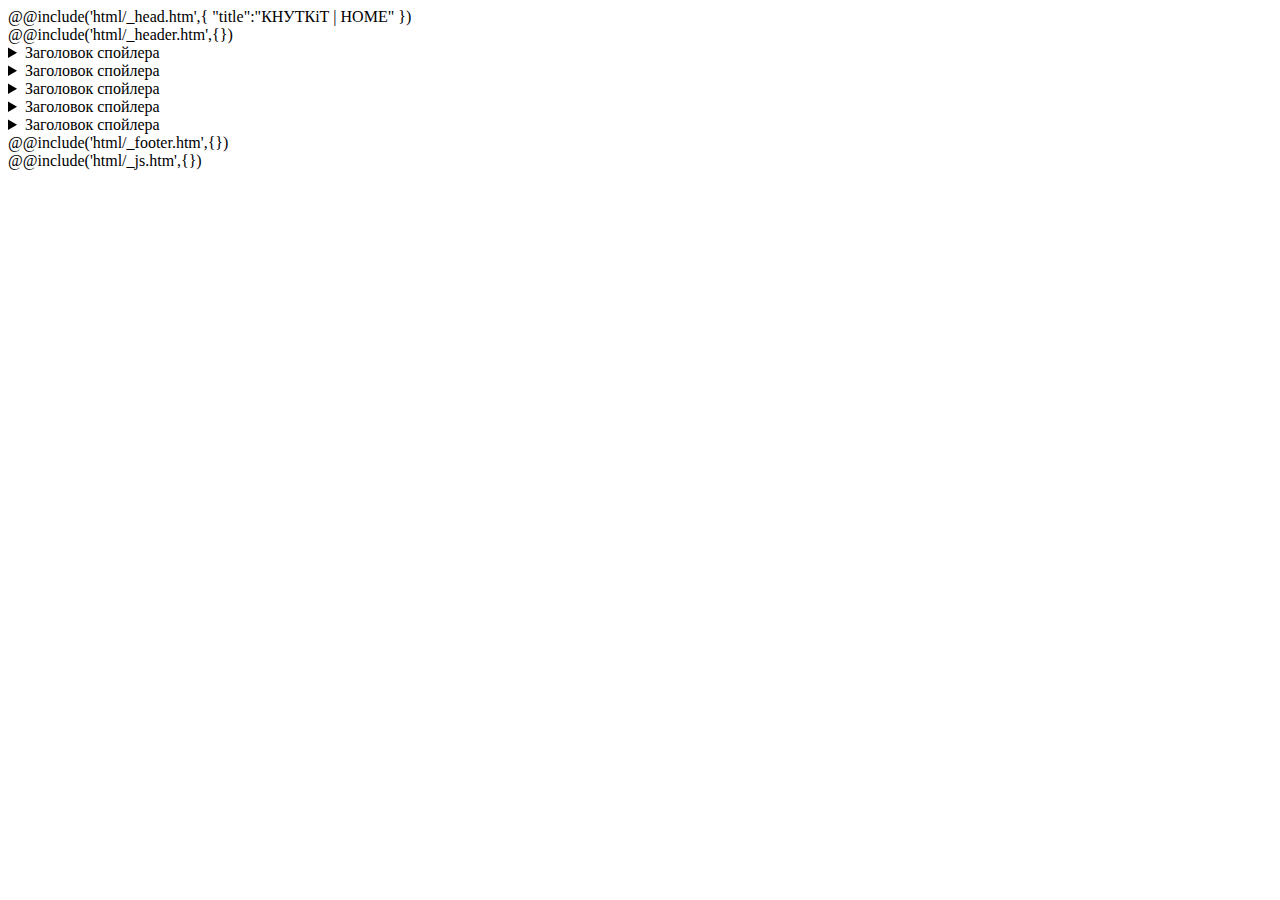
==== src/index.html @ 9668dd6a "up" ====
<!DOCTYPE html>
<html lang="en">
	@@include('html/_head.htm',{
	"title":"КНУТКіТ | HOME"
	})
	<body>
		<div class="wrapper pg-home">
			@@include('html/_header.htm',{})
			<main class="page">

				<div class="page__container">
					<div data-spollers class="spollers">
						<details class="spollers__item">
							<summary class="spollers__title">Заголовок спойлера</summary>
							<div class="spollers__body">Контент спойлера</div>
						</details>
						<details class="spollers__item">
							<summary class="spollers__title">Заголовок спойлера</summary>
							<div class="spollers__body">Контент спойлера</div>
						</details>
						<details class="spollers__item">
							<summary class="spollers__title">Заголовок спойлера</summary>
							<div class="spollers__body">Контент спойлера</div>
						</details>
						<details class="spollers__item">
							<summary class="spollers__title">Заголовок спойлера</summary>
							<div class="spollers__body">Контент спойлера</div>
						</details>
						<details class="spollers__item">
							<summary class="spollers__title">Заголовок спойлера</summary>
							<div class="spollers__body">Контент спойлера</div>
						</details>
					</div>
				</div>
			</main>
			@@include('html/_footer.htm',{})
		</div>
		@@include('html/_js.htm',{})
	</body>
</html>
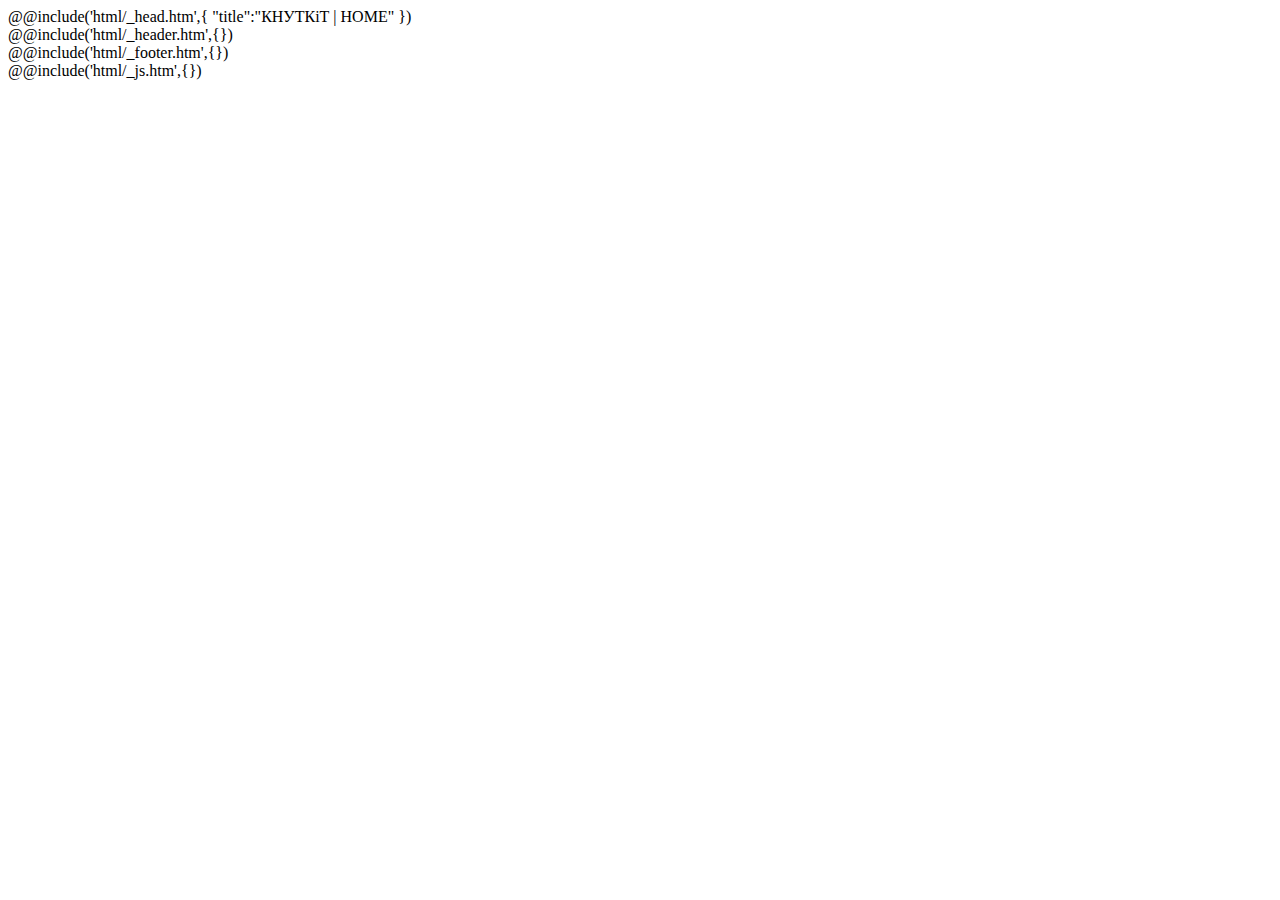
==== commit cdd38759: "up" ====
--- a/src/index.html
+++ b/src/index.html
@@ -9,28 +9,7 @@
 			<main class="page">
 
 				<div class="page__container">
-					<div data-spollers class="spollers">
-						<details class="spollers__item">
-							<summary class="spollers__title">Заголовок спойлера</summary>
-							<div class="spollers__body">Контент спойлера</div>
-						</details>
-						<details class="spollers__item">
-							<summary class="spollers__title">Заголовок спойлера</summary>
-							<div class="spollers__body">Контент спойлера</div>
-						</details>
-						<details class="spollers__item">
-							<summary class="spollers__title">Заголовок спойлера</summary>
-							<div class="spollers__body">Контент спойлера</div>
-						</details>
-						<details class="spollers__item">
-							<summary class="spollers__title">Заголовок спойлера</summary>
-							<div class="spollers__body">Контент спойлера</div>
-						</details>
-						<details class="spollers__item">
-							<summary class="spollers__title">Заголовок спойлера</summary>
-							<div class="spollers__body">Контент спойлера</div>
-						</details>
-					</div>
+					
 				</div>
 			</main>
 			@@include('html/_footer.htm',{})
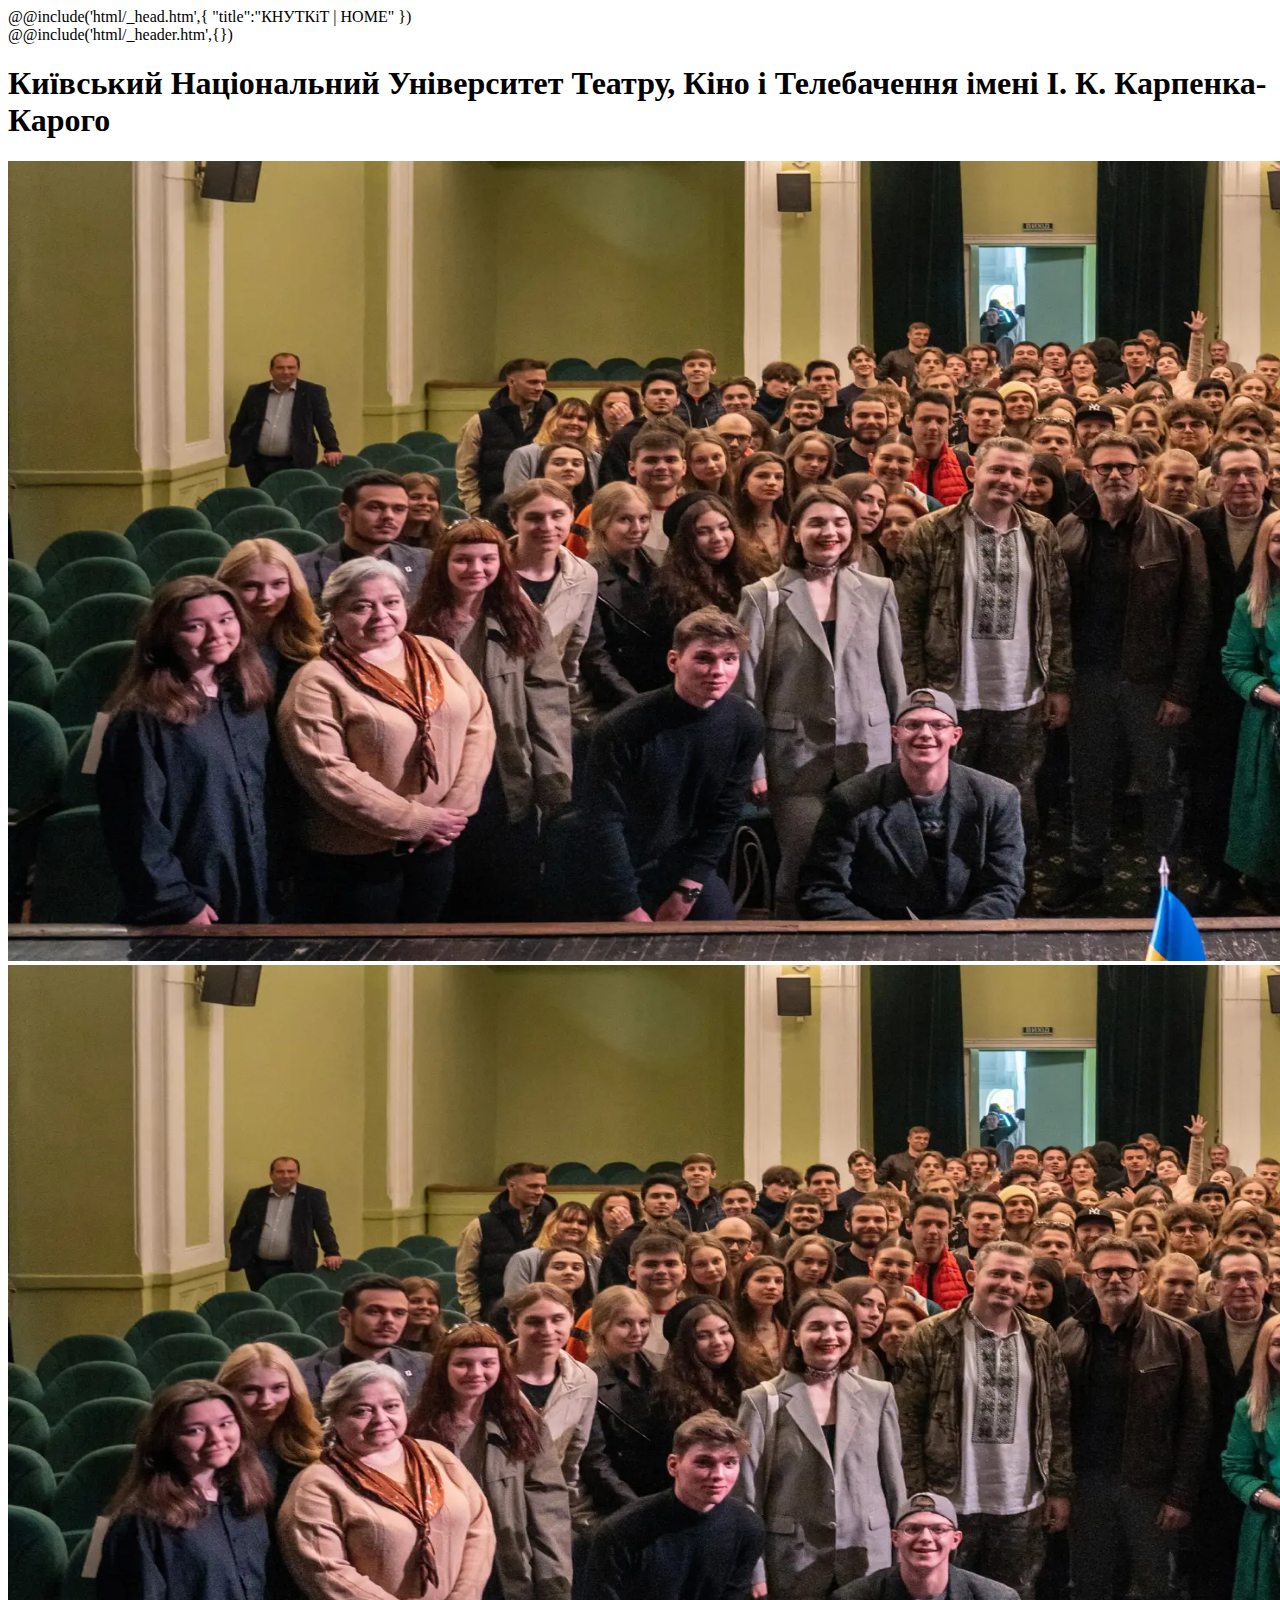
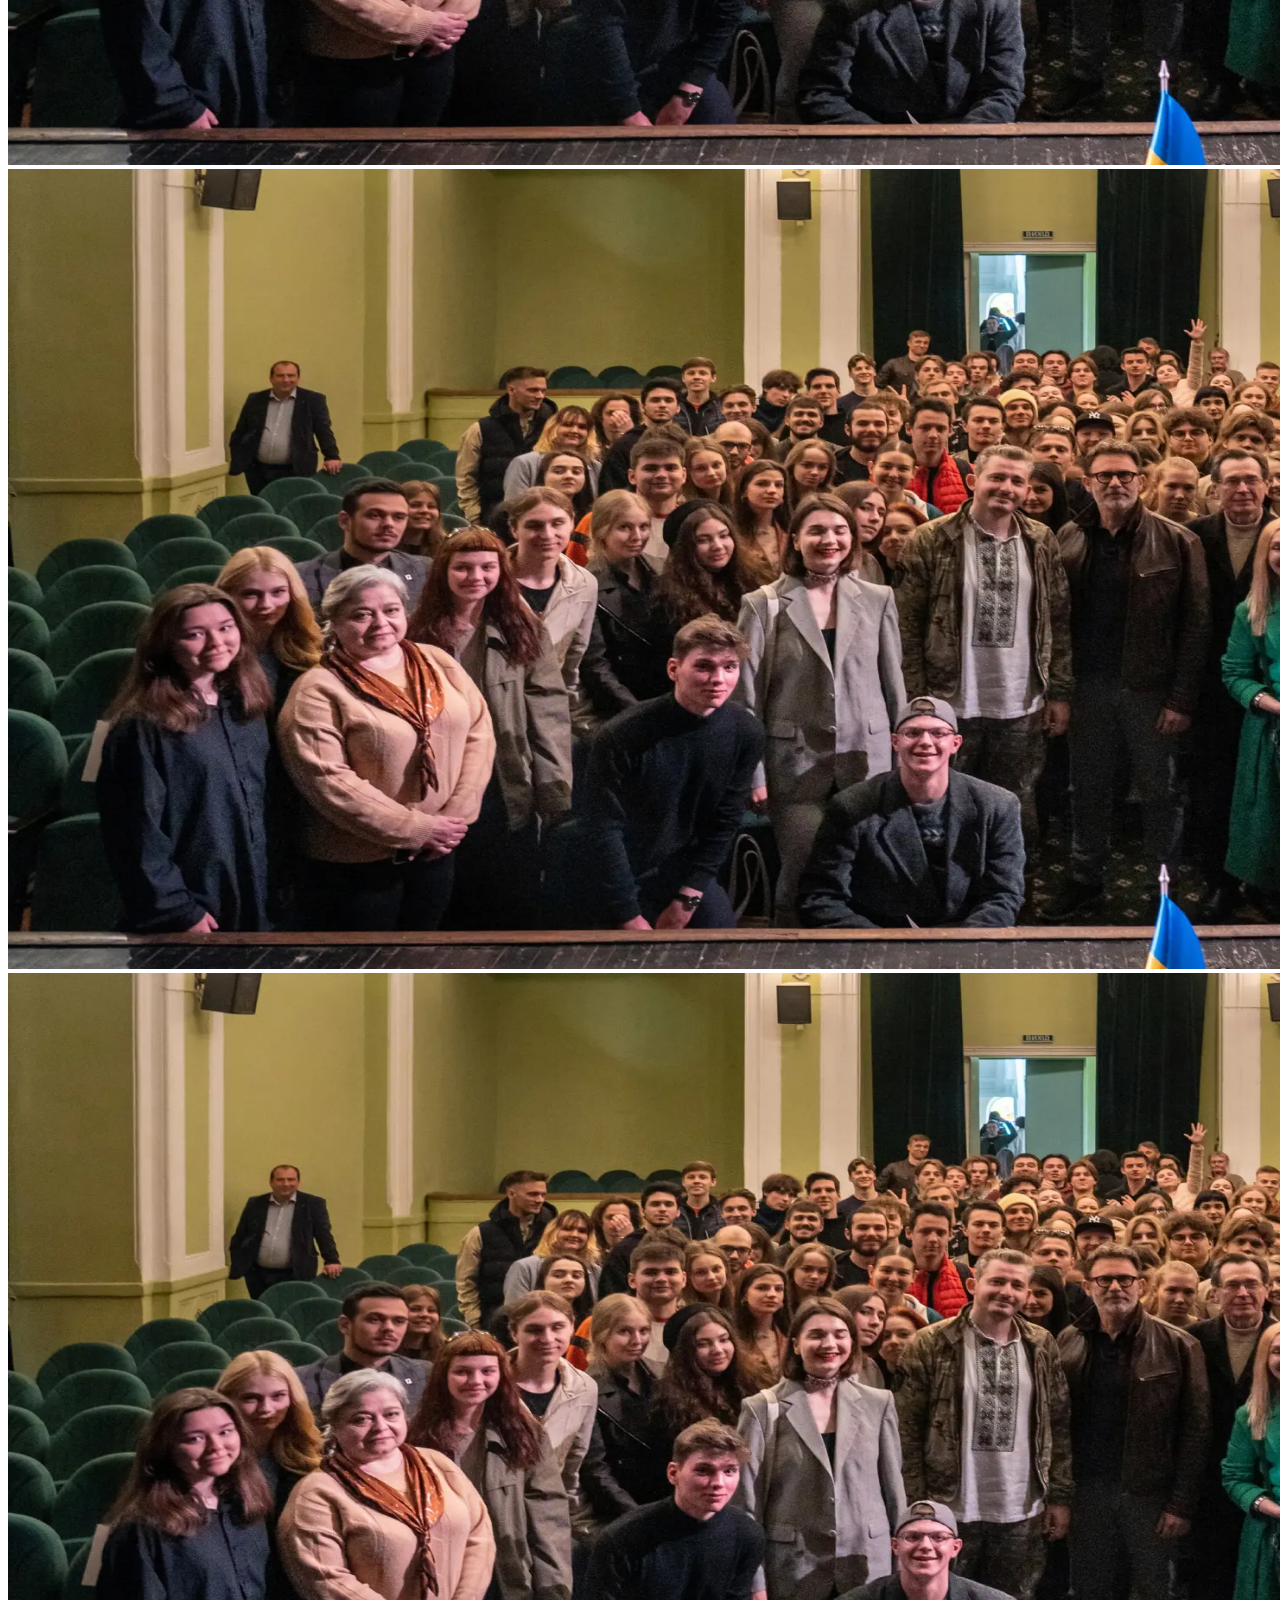
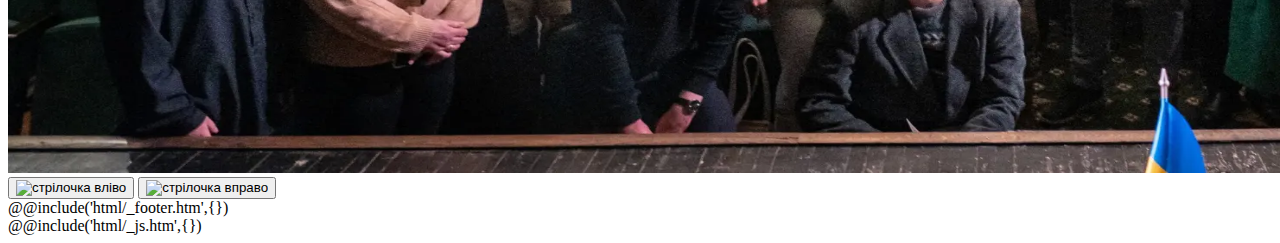
==== commit 59b5e6c0: "up" ====
--- a/src/index.html
+++ b/src/index.html
@@ -7,9 +7,60 @@
 		<div class="wrapper pg-home">
 			@@include('html/_header.htm',{})
 			<main class="page">
-
-				<div class="page__container">
-					
+				<div class="hero">
+					<div class="hero__container">
+						<h1 class="hero__title">
+							Київський Національний Університет Театру, Кіно і Телебачення
+							<span>іменi І. К. Карпенка-Карого</span>
+						</h1>
+					</div>
+					<div class="hero__slider swiper">
+						<div class="hero__wrapper swiper-wrapper">
+							<div class="hero__slide swiper-slide">
+								<picture>
+									<source media="(max-width: 30.06125em)" srcset="img/home/slider/people-01-mob.webp" type="image/webp" width="1920" height="800">
+									<source media="(max-width: 30.06125em)" srcset="img/home/slider/people-01-mob.jpg" type="image/jpeg" width="1920" height="800">
+									<source srcset="img/home/slider/people-01.webp" type="image/webp" width="1920" height="800">
+									<source srcset="img/home/slider/people-01.jpg" type="image/jpeg" width="1920" height="800">
+									<img class="hero__slide-img ibg" src="img/home/slider/people-01.jpg" alt="изображения" width="1920" height="800">
+								</picture>
+							</div>
+							<div class="hero__slide swiper-slide">
+								<picture>
+									<source media="(max-width: 30.06125em)" srcset="img/home/slider/people-01-mob.webp" type="image/webp" width="1920" height="800">
+									<source media="(max-width: 30.06125em)" srcset="img/home/slider/people-01-mob.jpg" type="image/jpeg" width="1920" height="800">
+									<source srcset="img/home/slider/people-01.webp" type="image/webp" width="1920" height="800">
+									<source srcset="img/home/slider/people-01.jpg" type="image/jpeg" width="1920" height="800">
+									<img class="hero__slide-img ibg" src="img/home/slider/people-01.jpg" alt="изображения" width="1920" height="800">
+								</picture>
+							</div>
+							<div class="hero__slide swiper-slide">
+								<picture>
+									<source media="(max-width: 30.06125em)" srcset="img/home/slider/people-01-mob.webp" type="image/webp" width="1920" height="800">
+									<source media="(max-width: 30.06125em)" srcset="img/home/slider/people-01-mob.jpg" type="image/jpeg" width="1920" height="800">
+									<source srcset="img/home/slider/people-01.webp" type="image/webp" width="1920" height="800">
+									<source srcset="img/home/slider/people-01.jpg" type="image/jpeg" width="1920" height="800">
+									<img class="hero__slide-img ibg" src="img/home/slider/people-01.jpg" alt="изображения" width="1920" height="800">
+								</picture>
+							</div>
+							<div class="hero__slide swiper-slide">
+								<picture>
+									<source media="(max-width: 30.06125em)" srcset="img/home/slider/people-01-mob.webp" type="image/webp" width="1920" height="800">
+									<source media="(max-width: 30.06125em)" srcset="img/home/slider/people-01-mob.jpg" type="image/jpeg" width="1920" height="800">
+									<source srcset="img/home/slider/people-01.webp" type="image/webp" width="1920" height="800">
+									<source srcset="img/home/slider/people-01.jpg" type="image/jpeg" width="1920" height="800">
+									<img class="hero__slide-img ibg" src="img/home/slider/people-01.jpg" alt="изображения" width="1920" height="800">
+								</picture>
+							</div>
+						</div>
+						<div class="swiper-pagination"></div>
+						<button type="button" class="hero__slider-btn swiper-button-prev">
+							<img src="@img/icons/arr-right.svg" width="15" height="16" alt="стрілочка вліво">
+						</button>
+						<button type="button" class="hero__slider-btn swiper-button-next">
+							<img src="@img/icons/arr-right.svg" width="15" height="16" alt="стрілочка вправо">
+						</button>
+					</div>
 				</div>
 			</main>
 			@@include('html/_footer.htm',{})
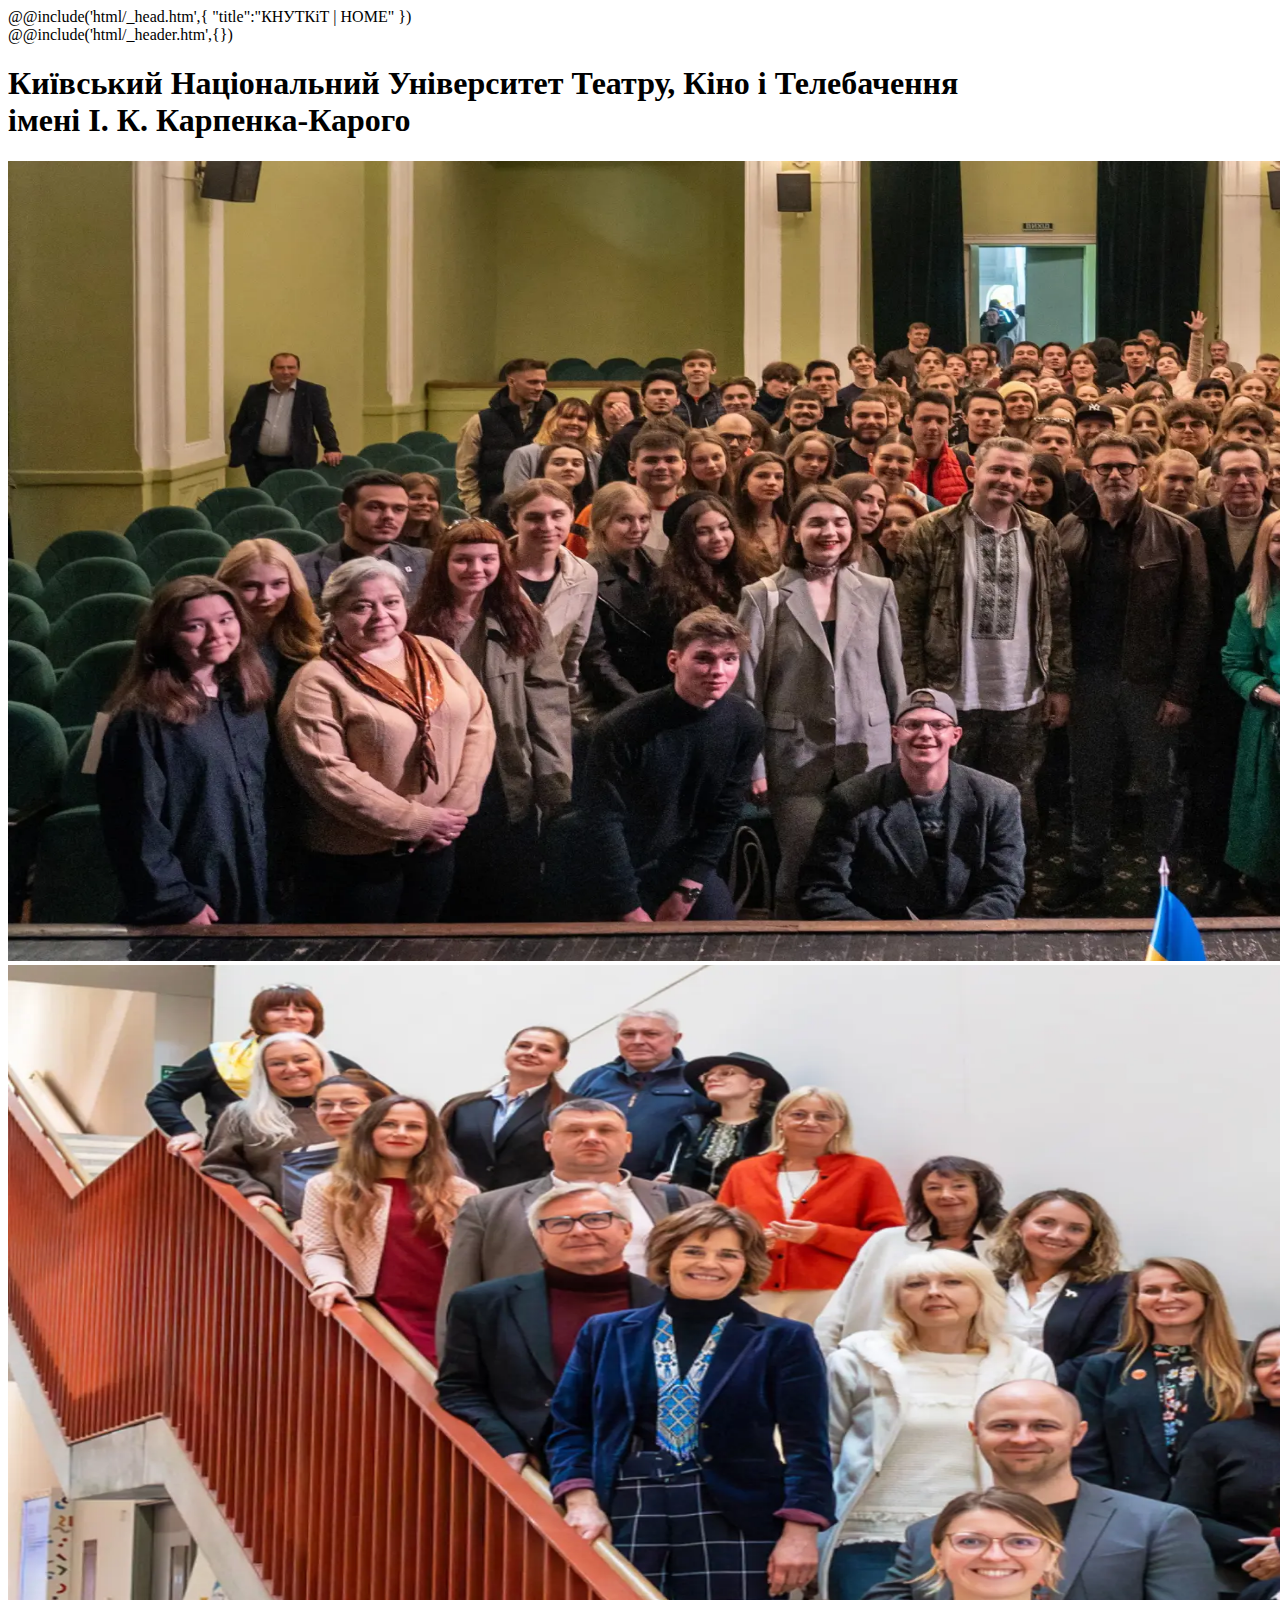
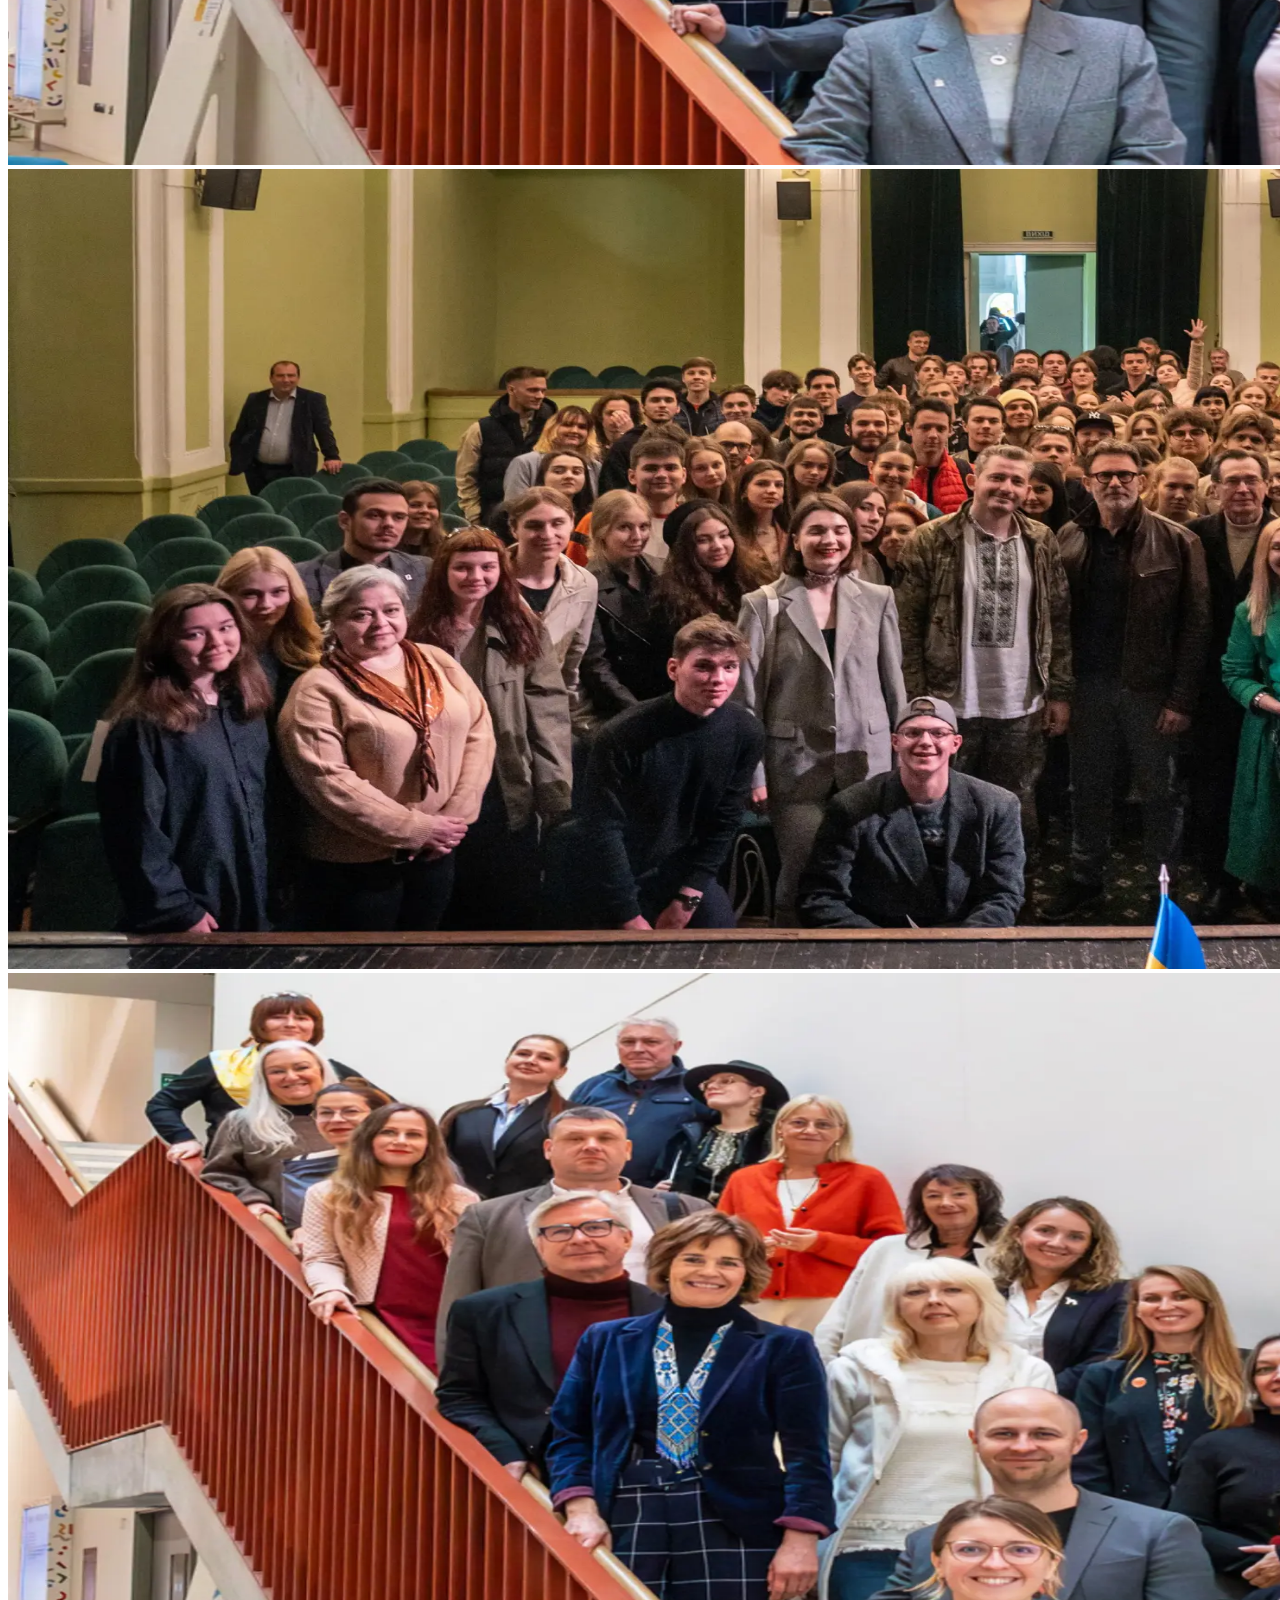
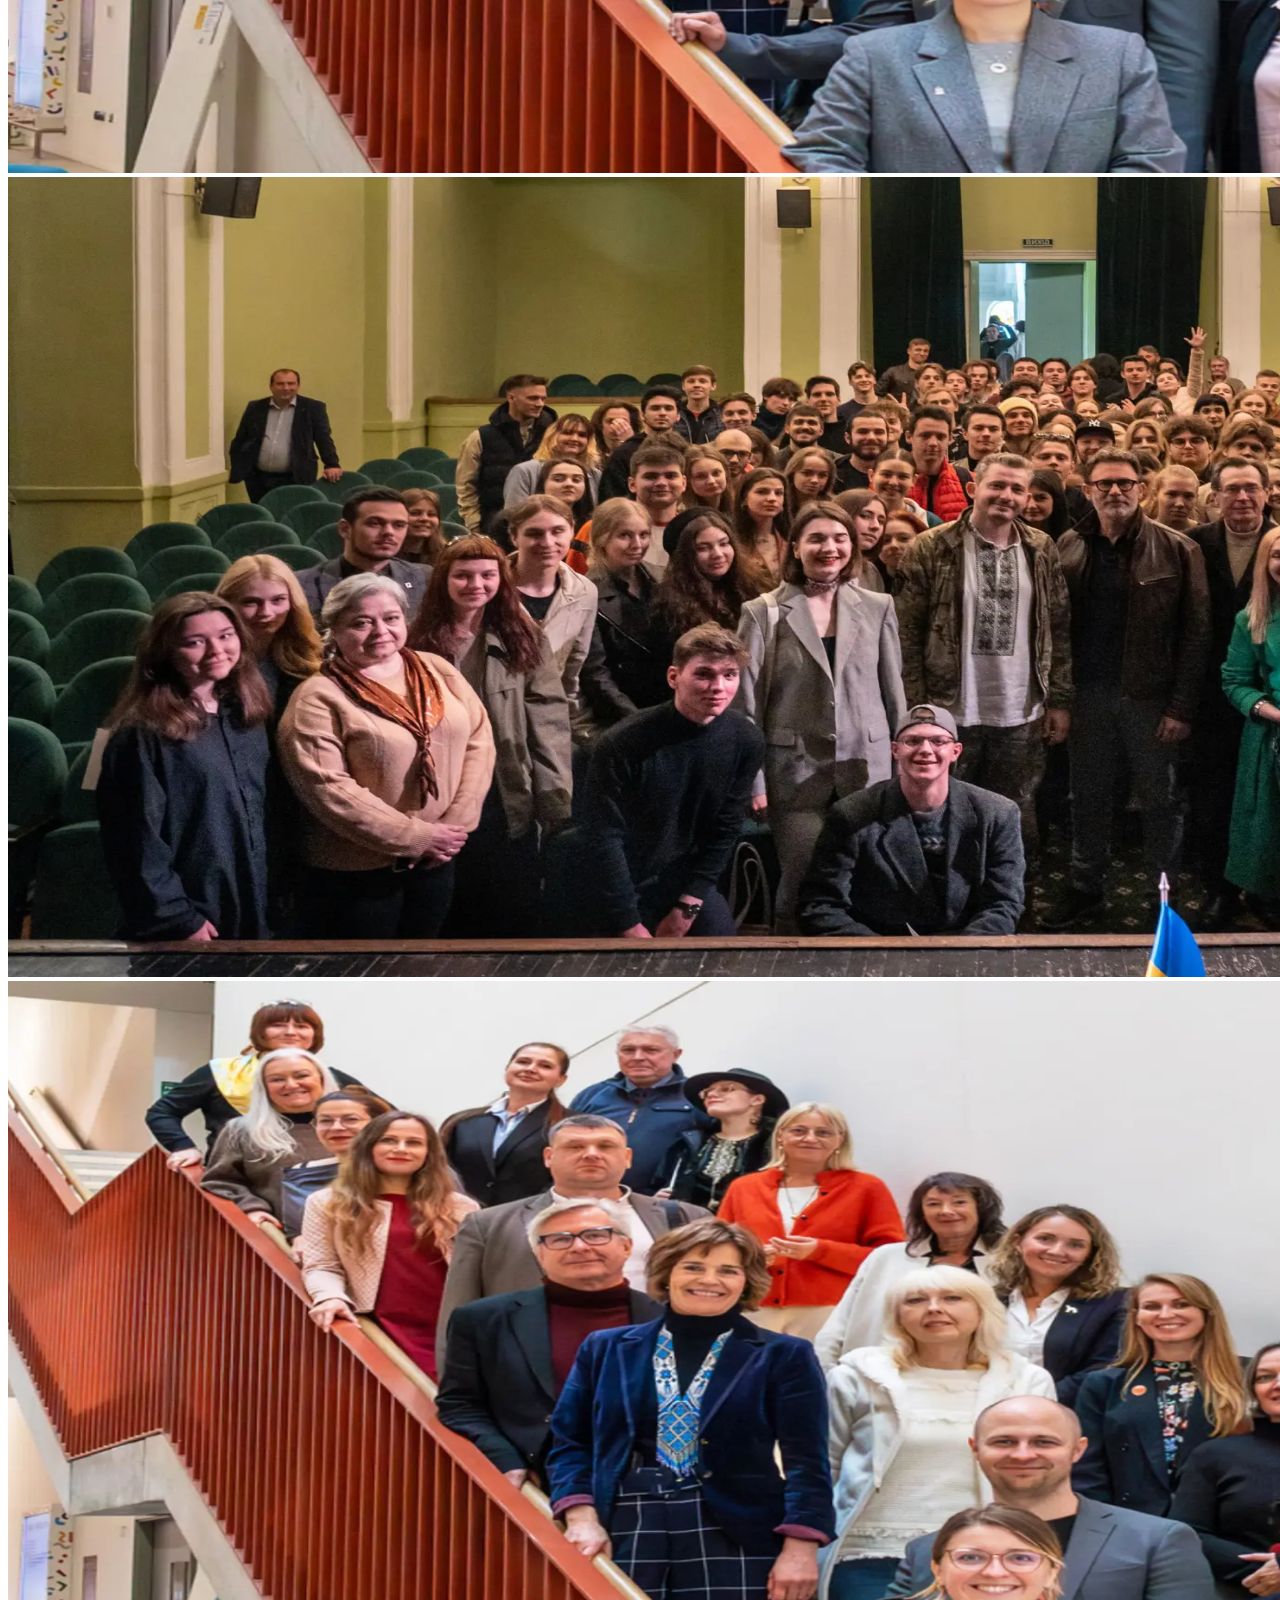
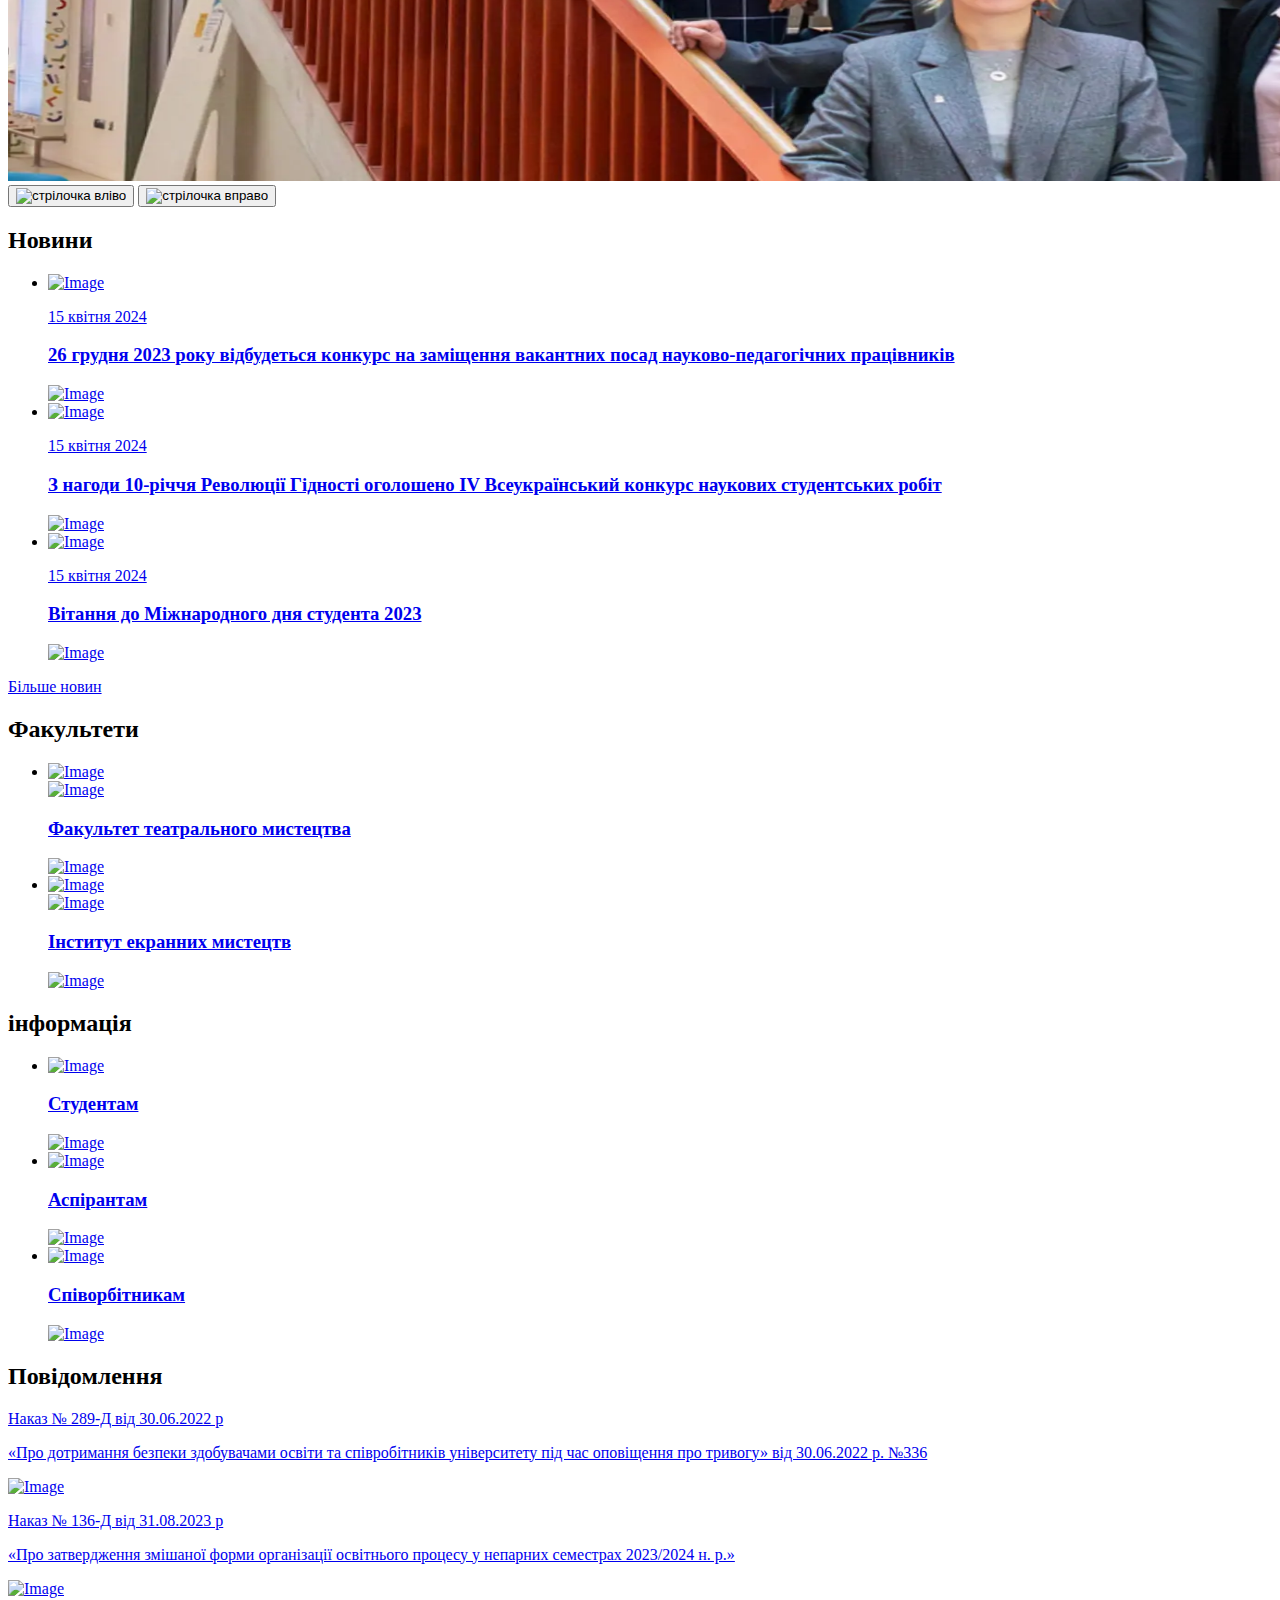
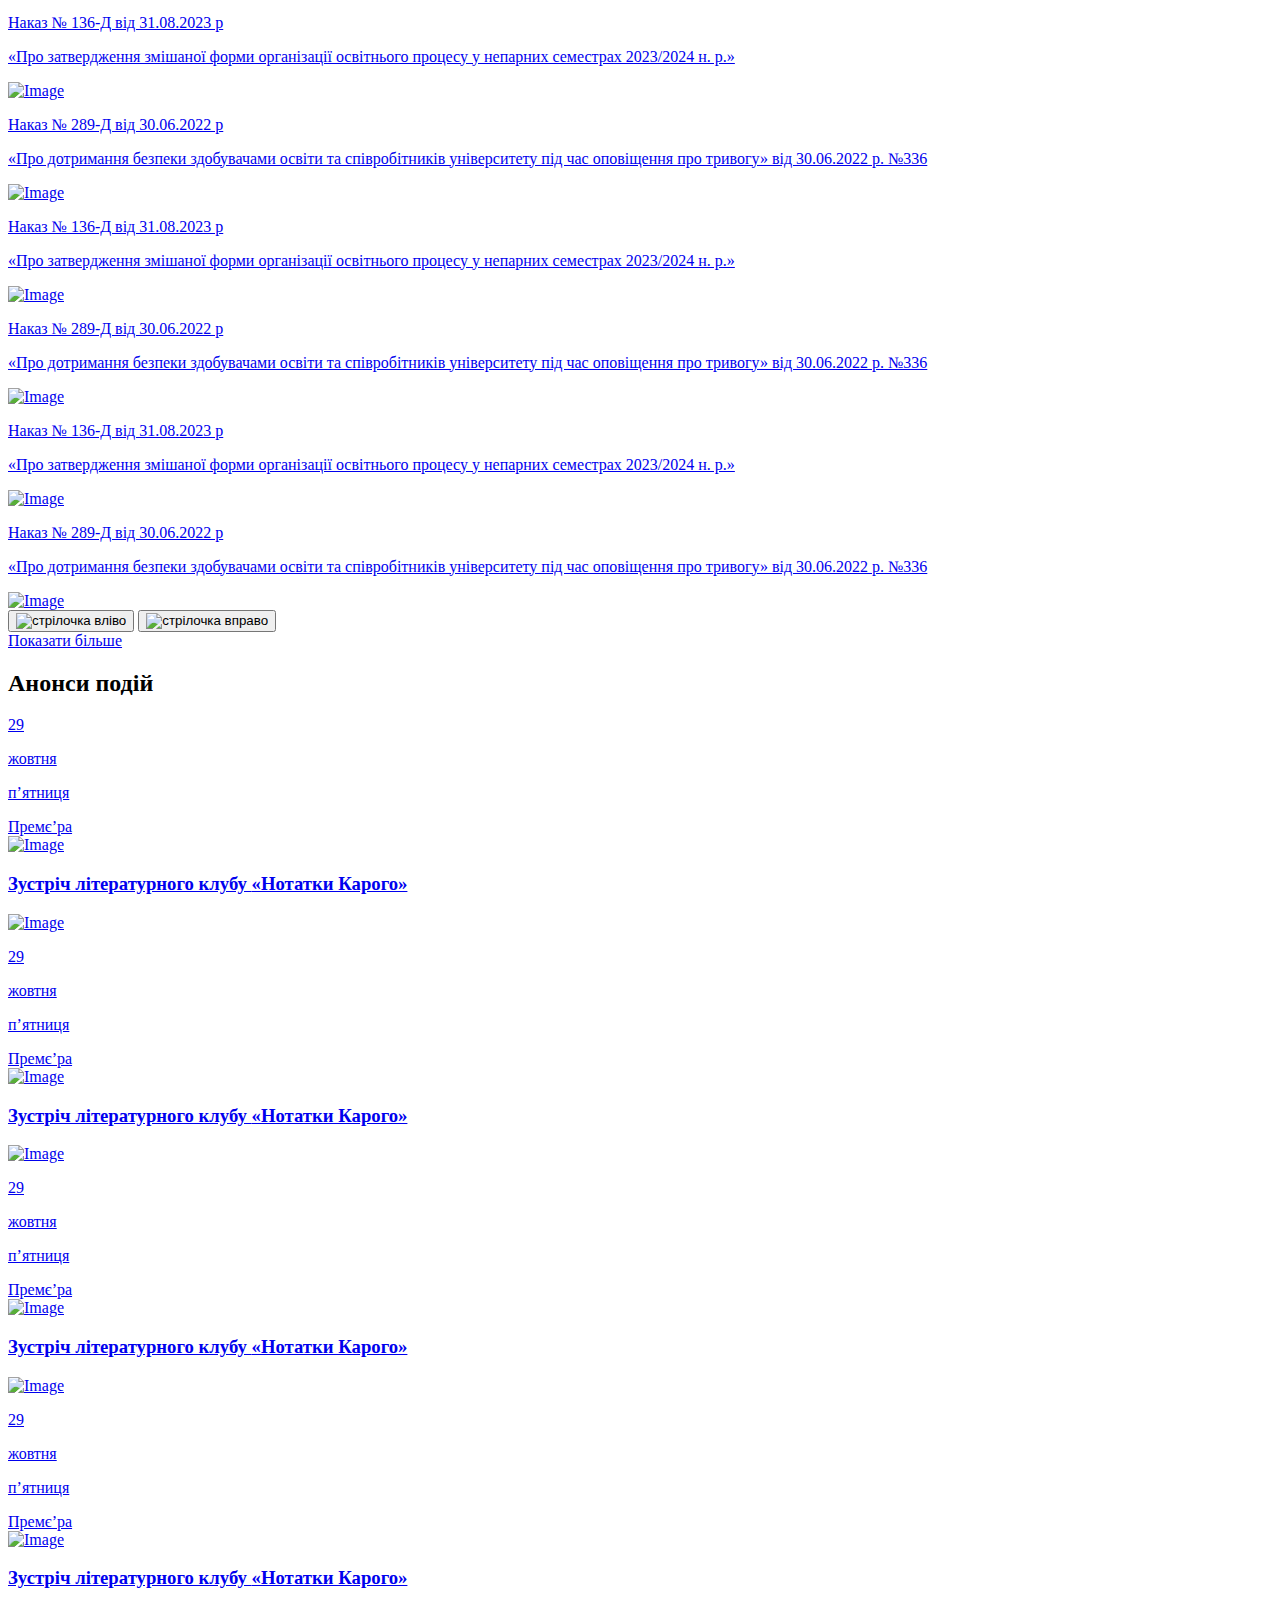
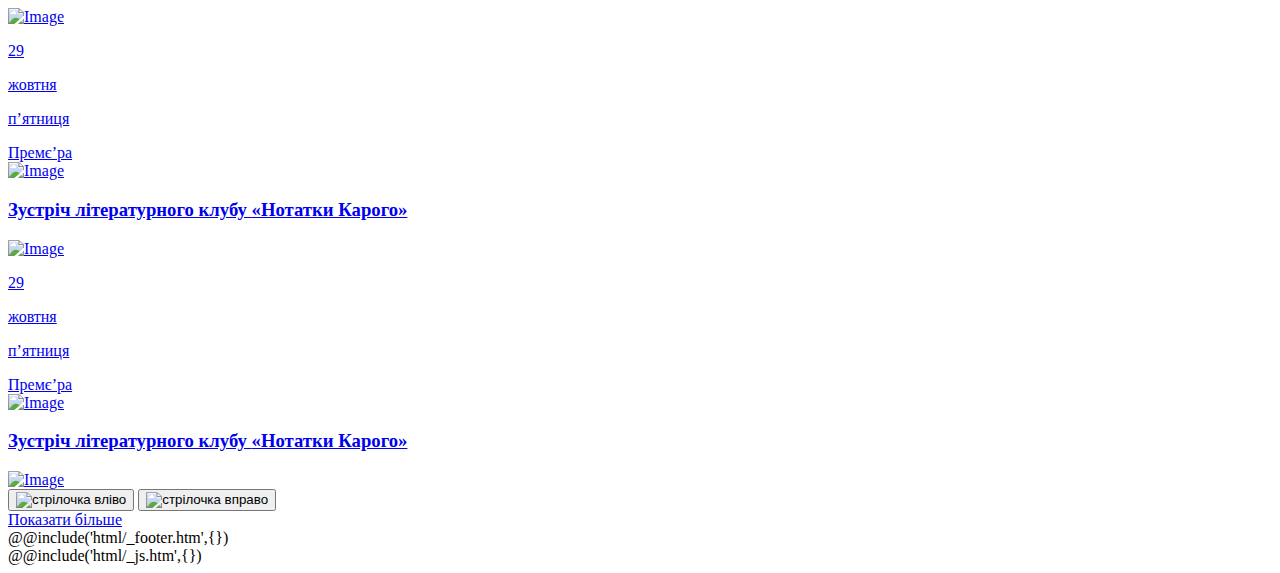
==== commit 88715799: "up" ====
--- a/src/index.html
+++ b/src/index.html
@@ -1,5 +1,5 @@
 <!DOCTYPE html>
-<html lang="en">
+<html lang="uk">
 	@@include('html/_head.htm',{
 	"title":"КНУТКіТ | HOME"
 	})
@@ -7,13 +7,11 @@
 		<div class="wrapper pg-home">
 			@@include('html/_header.htm',{})
 			<main class="page">
-				<div class="hero">
-					<div class="hero__container">
-						<h1 class="hero__title">
-							Київський Національний Університет Театру, Кіно і Телебачення
-							<span>іменi І. К. Карпенка-Карого</span>
-						</h1>
-					</div>
+				<section class="hero">
+					<h1 class="hero__title">
+						Київський Національний Університет Театру, Кіно і Телебачення<br>
+						<span>іменi І. К. Карпенка-Карого</span>
+					</h1>
 					<div class="hero__slider swiper">
 						<div class="hero__wrapper swiper-wrapper">
 							<div class="hero__slide swiper-slide">
@@ -27,11 +25,11 @@
 							</div>
 							<div class="hero__slide swiper-slide">
 								<picture>
-									<source media="(max-width: 30.06125em)" srcset="img/home/slider/people-01-mob.webp" type="image/webp" width="1920" height="800">
-									<source media="(max-width: 30.06125em)" srcset="img/home/slider/people-01-mob.jpg" type="image/jpeg" width="1920" height="800">
-									<source srcset="img/home/slider/people-01.webp" type="image/webp" width="1920" height="800">
-									<source srcset="img/home/slider/people-01.jpg" type="image/jpeg" width="1920" height="800">
-									<img class="hero__slide-img ibg" src="img/home/slider/people-01.jpg" alt="изображения" width="1920" height="800">
+									<source media="(max-width: 30.06125em)" srcset="img/home/slider/people-03-mob.webp" type="image/webp" width="1920" height="800">
+									<source media="(max-width: 30.06125em)" srcset="img/home/slider/people-03-mob.jpg" type="image/jpeg" width="1920" height="800">
+									<source srcset="img/home/slider/people-03.webp" type="image/webp" width="1920" height="800">
+									<source srcset="img/home/slider/people-03.jpg" type="image/jpeg" width="1920" height="800">
+									<img class="hero__slide-img ibg" src="img/home/slider/people-03.jpg" alt="изображения" width="1920" height="800">
 								</picture>
 							</div>
 							<div class="hero__slide swiper-slide">
@@ -45,6 +43,15 @@
 							</div>
 							<div class="hero__slide swiper-slide">
 								<picture>
+									<source media="(max-width: 30.06125em)" srcset="img/home/slider/people-03-mob.webp" type="image/webp" width="1920" height="800">
+									<source media="(max-width: 30.06125em)" srcset="img/home/slider/people-03-mob.jpg" type="image/jpeg" width="1920" height="800">
+									<source srcset="img/home/slider/people-03.webp" type="image/webp" width="1920" height="800">
+									<source srcset="img/home/slider/people-03.jpg" type="image/jpeg" width="1920" height="800">
+									<img class="hero__slide-img ibg" src="img/home/slider/people-03.jpg" alt="изображения" width="1920" height="800">
+								</picture>
+							</div>
+							<div class="hero__slide swiper-slide">
+								<picture>
 									<source media="(max-width: 30.06125em)" srcset="img/home/slider/people-01-mob.webp" type="image/webp" width="1920" height="800">
 									<source media="(max-width: 30.06125em)" srcset="img/home/slider/people-01-mob.jpg" type="image/jpeg" width="1920" height="800">
 									<source srcset="img/home/slider/people-01.webp" type="image/webp" width="1920" height="800">
@@ -52,16 +59,487 @@
 									<img class="hero__slide-img ibg" src="img/home/slider/people-01.jpg" alt="изображения" width="1920" height="800">
 								</picture>
 							</div>
+							<div class="hero__slide swiper-slide">
+								<picture>
+									<source media="(max-width: 30.06125em)" srcset="img/home/slider/people-03-mob.webp" type="image/webp" width="1920" height="800">
+									<source media="(max-width: 30.06125em)" srcset="img/home/slider/people-03-mob.jpg" type="image/jpeg" width="1920" height="800">
+									<source srcset="img/home/slider/people-03.webp" type="image/webp" width="1920" height="800">
+									<source srcset="img/home/slider/people-03.jpg" type="image/jpeg" width="1920" height="800">
+									<img class="hero__slide-img ibg" src="img/home/slider/people-03.jpg" alt="изображения" width="1920" height="800">
+								</picture>
+							</div>
 						</div>
-						<div class="swiper-pagination"></div>
-						<button type="button" class="hero__slider-btn swiper-button-prev">
+						<div class="swiper-pagination pagination--light"></div>
+						<button type="button" class="hero__slider-btn btn-swiper btn-swiper--light swiper-button-prev">
 							<img src="@img/icons/arr-right.svg" width="15" height="16" alt="стрілочка вліво">
 						</button>
-						<button type="button" class="hero__slider-btn swiper-button-next">
+						<button type="button" class="hero__slider-btn btn-swiper btn-swiper--light swiper-button-next">
 							<img src="@img/icons/arr-right.svg" width="15" height="16" alt="стрілочка вправо">
 						</button>
 					</div>
-				</div>
+				</section>
+				<section class="home-news bg-gray">
+					<div class="home-news__container">
+						<h2 class="home-news__title main-title">Новини</h2>
+						<ul class="home-news__article article-news">
+							<li class="article-news__item">
+								<a href="#" class="article-news__article">
+									<div class="article-news__img">
+										<img class="ibg" src="@img/news/news-01.jpg" width="560" height="350" alt="Image">
+									</div>
+									<div class="article-news__footer">
+										<p class="article-news__time">
+											<time datetime="2023-04-15">
+												15 квітня 2024
+											</time>
+										</p>
+										<h3 class="article-news__title">
+											26 грудня 2023 року відбудеться конкурс на заміщення вакантних посад науково-педагогічних працівників
+										</h3>
+										<span class="article-news__arrow arrow-card card--yellow card--av">
+											<img src="@img/icons/arr-right-02.svg" width="16" height="15" alt="Image">
+										</span>
+									</div>
+								</a>
+							</li>
+							<li class="article-news__item">
+								<a href="#" class="article-news__article">
+									<div class="article-news__img">
+										<img class="ibg" src="@img/news/news-02.jpg" width="560" height="350" alt="Image">
+									</div>
+									<div class="article-news__footer">
+										<p class="article-news__time">
+											<time datetime="2023-04-15">
+												15 квітня 2024
+											</time>
+										</p>
+										<h3 class="article-news__title">
+											З нагоди 10-річчя Революції Гідності оголошено IV Всеукраїнський конкурс наукових студентських робіт
+										</h3>
+										<span class="article-news__arrow arrow-card card--yellow card--av">
+											<img src="@img/icons/arr-right-02.svg" width="16" height="15" alt="Image">
+										</span>
+									</div>
+								</a>
+							</li>
+							<li class="article-news__item">
+								<a href="#" class="article-news__article">
+									<div class="article-news__img">
+										<img class="ibg" src="@img/news/news-03.jpg" width="560" height="350" alt="Image">
+									</div>
+									<div class="article-news__footer">
+										<p class="article-news__time">
+											<time datetime="2023-04-15">
+												15 квітня 2024
+											</time>
+										</p>
+										<h3 class="article-news__title">
+											Вітання до Міжнародного дня студента 2023
+										</h3>
+										<span class="article-news__arrow arrow-card card--yellow card--av">
+											<img src="@img/icons/arr-right-02.svg" width="16" height="15" alt="Image">
+										</span>
+									</div>
+								</a>
+							</li>
+						</ul>
+						<div class="home-news__buttons">
+							<a href="#" class="home-news__btn btn btn--01">Більше новин</a>
+						</div>
+					</div>
+				</section>
+				<section class="home-faculty">
+					<div class="home-faculty__container">
+						<h2 class="home-faculty__main-title main-title">
+							Факультети
+						</h2>
+						<ul class="home-faculty__list">
+							<li class="home-faculty__item">
+								<a href="#" class="home-faculty__article">
+									<img class="home-faculty__img ibg" src="@img/home/faculty-01.jpg" width="850" height="450" alt="Image">
+									<div class="home-faculty__body">
+										<img class="home-faculty__icon" src="@img/icons/masks.svg" width="100" height="80" alt="Image">
+										<h3 class="home-faculty__title title-two">
+											Факультет театрального мистецтва
+										</h3>
+									</div>
+									<span class="article-news__arrow arrow-card card--yellow card--big">
+										<img src="@img/icons/arr-right-02.svg" width="16" height="15" alt="Image">
+									</span>
+								</a>
+							</li>
+							<li class="home-faculty__item">
+								<a href="#" class="home-faculty__article">
+									<img class="home-faculty__img ibg" src="@img/home/faculty-02.jpg" width="850" height="450" alt="Image">
+									<div class="home-faculty__body">
+										<img class="home-faculty__icon" src="@img/icons/camera.svg" width="100" height="80" alt="Image">
+										<h3 class="home-faculty__title title-two">
+											Інститут екранних мистецтв
+										</h3>
+									</div>
+									<span class="article-news__arrow arrow-card card--yellow card--big">
+										<img src="@img/icons/arr-right-02.svg" width="16" height="15" alt="Image">
+									</span>
+								</a>
+							</li>
+						</ul>
+					</div>
+				</section>
+				<section class="home-info">
+					<div class="home-info__container">
+						<h2 class="home-info__main-title main-title">
+							інформація
+						</h2>
+						<ul class="home-info__list">
+							<li class="home-info__item">
+								<a href="#" class="home-info__article">
+									<img class="home-info__img ibg ibg--contain" src="@img/home/info-01.png" width="340" height="190" alt="Image">
+									<h3 class="home-info__title title-two">
+										Студентам
+									</h3>
+									<span class="home-info__arrow arrow-card card--red card--big">
+										<img src="@img/icons/arr-right-02.svg" width="16" height="15" alt="Image">
+									</span>
+								</a>
+							</li>
+							<li class="home-info__item">
+								<a href="#" class="home-info__article">
+									<img class="home-info__img ibg ibg--contain" src="@img/home/info-02.png" width="340" height="190" alt="Image">
+									<h3 class="home-info__title title-two">
+										Аспірантам
+									</h3>
+									<span class="home-info__arrow arrow-card card--red card--big">
+										<img src="@img/icons/arr-right-02.svg" width="16" height="15" alt="Image">
+									</span>
+								</a>
+							</li>
+							<li class="home-info__item">
+								<a href="#" class="home-info__article">
+									<img class="home-info__img ibg ibg--contain" src="@img/home/info-03.png" width="340" height="190" alt="Image">
+									<h3 class="home-info__title title-two">
+										Співорбітникам
+									</h3>
+									<span class="home-info__arrow arrow-card card--red card--big">
+										<img src="@img/icons/arr-right-02.svg" width="16" height="15" alt="Image">
+									</span>
+								</a>
+							</li>
+						</ul>
+					</div>
+				</section>
+				<section class="home-msg bg-gray">
+					<div class="home-msg__container">
+						<h2 class="home-msg__main-title main-title">
+							Повідомлення
+						</h2>
+						<div class="home-msg__slider swiper">
+							<div class="home-msg__wrapper swiper-wrapper">
+								<div class="home-msg__slide swiper-slide">
+									<a href="#" class="slide-msg">
+										<p class="slide-msg__name">
+											Наказ № 289-Д від 30.06.2022 р
+										</p>
+										<p class="slide-msg__about">
+											«Про дотримання безпеки здобувачами освіти та співробітників університету під час оповіщення про тривогу» від 30.06.2022 р. №336
+										</p>
+										<span class="slide-msg__arrow arrow-card card--yellow card--sm">
+											<img src="@img/icons/arr-right-02.svg" width="16" height="15" alt="Image">
+										</span>
+									</a>
+								</div>
+								<div class="home-msg__slide swiper-slide">
+									<a href="#" class="slide-msg">
+										<p class="slide-msg__name">
+											Наказ № 136-Д від 31.08.2023 р
+										</p>
+										<p class="slide-msg__about">
+											«Про затвердження змішаної форми організації освітнього процесу у непарних семестрах 2023/2024 н. р.»
+										</p>
+										<span class="slide-msg__arrow arrow-card card--yellow card--sm">
+											<img src="@img/icons/arr-right-02.svg" width="16" height="15" alt="Image">
+										</span>
+									</a>
+								</div>
+								<div class="home-msg__slide swiper-slide">
+									<a href="#" class="slide-msg">
+										<p class="slide-msg__name">
+											Наказ № 136-Д від 31.08.2023 р
+										</p>
+										<p class="slide-msg__about">
+											«Про затвердження змішаної форми організації освітнього процесу у непарних семестрах 2023/2024 н. р.»
+										</p>
+										<span class="slide-msg__arrow arrow-card card--yellow card--sm">
+											<img src="@img/icons/arr-right-02.svg" width="16" height="15" alt="Image">
+										</span>
+									</a>
+								</div>
+								<div class="home-msg__slide swiper-slide">
+									<a href="#" class="slide-msg">
+										<p class="slide-msg__name">
+											Наказ № 289-Д від 30.06.2022 р
+										</p>
+										<p class="slide-msg__about">
+											«Про дотримання безпеки здобувачами освіти та співробітників університету під час оповіщення про тривогу» від 30.06.2022 р. №336
+										</p>
+										<span class="slide-msg__arrow arrow-card card--yellow card--sm">
+											<img src="@img/icons/arr-right-02.svg" width="16" height="15" alt="Image">
+										</span>
+									</a>
+								</div>
+								<div class="home-msg__slide swiper-slide">
+									<a href="#" class="slide-msg">
+										<p class="slide-msg__name">
+											Наказ № 136-Д від 31.08.2023 р
+										</p>
+										<p class="slide-msg__about">
+											«Про затвердження змішаної форми організації освітнього процесу у непарних семестрах 2023/2024 н. р.»
+										</p>
+										<span class="slide-msg__arrow arrow-card card--yellow card--sm">
+											<img src="@img/icons/arr-right-02.svg" width="16" height="15" alt="Image">
+										</span>
+									</a>
+								</div>
+								<div class="home-msg__slide swiper-slide">
+									<a href="#" class="slide-msg">
+										<p class="slide-msg__name">
+											Наказ № 289-Д від 30.06.2022 р
+										</p>
+										<p class="slide-msg__about">
+											«Про дотримання безпеки здобувачами освіти та співробітників університету під час оповіщення про тривогу» від 30.06.2022 р. №336
+										</p>
+										<span class="slide-msg__arrow arrow-card card--yellow card--sm">
+											<img src="@img/icons/arr-right-02.svg" width="16" height="15" alt="Image">
+										</span>
+									</a>
+								</div>
+								<div class="home-msg__slide swiper-slide">
+									<a href="#" class="slide-msg">
+										<p class="slide-msg__name">
+											Наказ № 136-Д від 31.08.2023 р
+										</p>
+										<p class="slide-msg__about">
+											«Про затвердження змішаної форми організації освітнього процесу у непарних семестрах 2023/2024 н. р.»
+										</p>
+										<span class="slide-msg__arrow arrow-card card--yellow card--sm">
+											<img src="@img/icons/arr-right-02.svg" width="16" height="15" alt="Image">
+										</span>
+									</a>
+								</div>
+								<div class="home-msg__slide swiper-slide">
+									<a href="#" class="slide-msg">
+										<p class="slide-msg__name">
+											Наказ № 289-Д від 30.06.2022 р
+										</p>
+										<p class="slide-msg__about">
+											«Про дотримання безпеки здобувачами освіти та співробітників університету під час оповіщення про тривогу» від 30.06.2022 р. №336
+										</p>
+										<span class="slide-msg__arrow arrow-card card--yellow card--sm">
+											<img src="@img/icons/arr-right-02.svg" width="16" height="15" alt="Image">
+										</span>
+									</a>
+								</div>
+							</div>
+							<div class="swiper-pagination pagination--dark"></div>
+							<button type="button" class="home-msg__slider-btn btn-swiper btn-swiper--dark swiper-button-prev">
+								<img src="@img/icons/arr-right.svg" width="15" height="16" alt="стрілочка вліво">
+							</button>
+							<button type="button" class="home-msg__slider-btn btn-swiper btn-swiper--dark swiper-button-next">
+								<img src="@img/icons/arr-right.svg" width="15" height="16" alt="стрілочка вправо">
+							</button>
+						</div>
+						<div class="home-msg__buttons">
+							<a href="#" class="home-msg__btn btn btn--01">Показати більше</a>
+						</div>
+					</div>
+				</section>
+				<section class="home-ad bg-yellow">
+					<div class="home-ad__container">
+						<h2 class="home-ad__main-title main-title">
+							Анонси подій
+						</h2>
+						<div class="home-ad__slider swiper">
+							<div class="home-ad__wrapper swiper-wrapper">
+								<div class="home-ad__slide swiper-slide">
+									<a href="#" class="slide-ad">
+										<div class="slide-ad__wrapper">
+											<div class="slide-ad__head head-ad">
+												<div class="head-ad__label">
+													<p class="head-ad__date">29</p>
+													<div class="head-ad__body">
+														<p class="head-ad__month">жовтня</p>
+														<p class="head-ad__day">п’ятниця</p>
+													</div>
+												</div>
+												<div class="head-ad__label-b">
+													Премє’ра
+												</div>
+											</div>
+											<img class="slide-ad__img ibg" src="@img/home/home-ad-01.jpg" width="560" height="348" alt="Image">
+										</div>
+										<div class="slide-ad__footer">
+											<h3 class="slide-ad__title">
+												Зустріч літературного клубу
+												<span>«Нотатки Карого»</span>
+											</h3>
+											<span class="slide-ad__arrow arrow-card card--red card--av">
+												<img src="@img/icons/arr-right-02.svg" width="16" height="15" alt="Image">
+											</span>
+										</div>
+									</a>
+								</div>
+								<div class="home-ad__slide swiper-slide">
+									<a href="#" class="slide-ad">
+										<div class="slide-ad__wrapper">
+											<div class="slide-ad__head head-ad">
+												<div class="head-ad__label">
+													<p class="head-ad__date">29</p>
+													<div class="head-ad__body">
+														<p class="head-ad__month">жовтня</p>
+														<p class="head-ad__day">п’ятниця</p>
+													</div>
+												</div>
+												<div class="head-ad__label-b">
+													Премє’ра
+												</div>
+											</div>
+											<img class="slide-ad__img ibg" src="@img/home/home-ad-01.jpg" width="560" height="348" alt="Image">
+										</div>
+										<div class="slide-ad__footer">
+											<h3 class="slide-ad__title">
+												Зустріч літературного клубу
+												<span>«Нотатки Карого»</span>
+											</h3>
+											<span class="slide-ad__arrow arrow-card card--red card--av">
+												<img src="@img/icons/arr-right-02.svg" width="16" height="15" alt="Image">
+											</span>
+										</div>
+									</a>
+								</div>
+								<div class="home-ad__slide swiper-slide">
+									<a href="#" class="slide-ad">
+										<div class="slide-ad__wrapper">
+											<div class="slide-ad__head head-ad">
+												<div class="head-ad__label">
+													<p class="head-ad__date">29</p>
+													<div class="head-ad__body">
+														<p class="head-ad__month">жовтня</p>
+														<p class="head-ad__day">п’ятниця</p>
+													</div>
+												</div>
+												<div class="head-ad__label-b">
+													Премє’ра
+												</div>
+											</div>
+											<img class="slide-ad__img ibg" src="@img/home/home-ad-01.jpg" width="560" height="348" alt="Image">
+										</div>
+										<div class="slide-ad__footer">
+											<h3 class="slide-ad__title">
+												Зустріч літературного клубу
+												<span>«Нотатки Карого»</span>
+											</h3>
+											<span class="slide-ad__arrow arrow-card card--red card--av">
+												<img src="@img/icons/arr-right-02.svg" width="16" height="15" alt="Image">
+											</span>
+										</div>
+									</a>
+								</div>
+								<div class="home-ad__slide swiper-slide">
+									<a href="#" class="slide-ad">
+										<div class="slide-ad__wrapper">
+											<div class="slide-ad__head head-ad">
+												<div class="head-ad__label">
+													<p class="head-ad__date">29</p>
+													<div class="head-ad__body">
+														<p class="head-ad__month">жовтня</p>
+														<p class="head-ad__day">п’ятниця</p>
+													</div>
+												</div>
+												<div class="head-ad__label-b">
+													Премє’ра
+												</div>
+											</div>
+											<img class="slide-ad__img ibg" src="@img/home/home-ad-01.jpg" width="560" height="348" alt="Image">
+										</div>
+										<div class="slide-ad__footer">
+											<h3 class="slide-ad__title">
+												Зустріч літературного клубу
+												<span>«Нотатки Карого»</span>
+											</h3>
+											<span class="slide-ad__arrow arrow-card card--red card--av">
+												<img src="@img/icons/arr-right-02.svg" width="16" height="15" alt="Image">
+											</span>
+										</div>
+									</a>
+								</div>
+								<div class="home-ad__slide swiper-slide">
+									<a href="#" class="slide-ad">
+										<div class="slide-ad__wrapper">
+											<div class="slide-ad__head head-ad">
+												<div class="head-ad__label">
+													<p class="head-ad__date">29</p>
+													<div class="head-ad__body">
+														<p class="head-ad__month">жовтня</p>
+														<p class="head-ad__day">п’ятниця</p>
+													</div>
+												</div>
+												<div class="head-ad__label-b">
+													Премє’ра
+												</div>
+											</div>
+											<img class="slide-ad__img ibg" src="@img/home/home-ad-01.jpg" width="560" height="348" alt="Image">
+										</div>
+										<div class="slide-ad__footer">
+											<h3 class="slide-ad__title">
+												Зустріч літературного клубу
+												<span>«Нотатки Карого»</span>
+											</h3>
+											<span class="slide-ad__arrow arrow-card card--red card--av">
+												<img src="@img/icons/arr-right-02.svg" width="16" height="15" alt="Image">
+											</span>
+										</div>
+									</a>
+								</div>
+								<div class="home-ad__slide swiper-slide">
+									<a href="#" class="slide-ad">
+										<div class="slide-ad__wrapper">
+											<div class="slide-ad__head head-ad">
+												<div class="head-ad__label">
+													<p class="head-ad__date">29</p>
+													<div class="head-ad__body">
+														<p class="head-ad__month">жовтня</p>
+														<p class="head-ad__day">п’ятниця</p>
+													</div>
+												</div>
+												<div class="head-ad__label-b">
+													Премє’ра
+												</div>
+											</div>
+											<img class="slide-ad__img ibg" src="@img/home/home-ad-01.jpg" width="560" height="348" alt="Image">
+										</div>
+										<div class="slide-ad__footer">
+											<h3 class="slide-ad__title">
+												Зустріч літературного клубу
+												<span>«Нотатки Карого»</span>
+											</h3>
+											<span class="slide-ad__arrow arrow-card card--red card--av">
+												<img src="@img/icons/arr-right-02.svg" width="16" height="15" alt="Image">
+											</span>
+										</div>
+									</a>
+								</div>
+							</div>
+							<button type="button" class="home-ad__slider-btn btn-swiper btn-swiper--dark swiper-button-prev">
+								<img src="@img/icons/arr-right.svg" width="15" height="16" alt="стрілочка вліво">
+							</button>
+							<button type="button" class="home-ad__slider-btn btn-swiper btn-swiper--dark swiper-button-next">
+								<img src="@img/icons/arr-right.svg" width="15" height="16" alt="стрілочка вправо">
+							</button>
+						</div>
+						<div class="home-ad__buttons">
+							<a href="#" class="home-ad__btn btn btn--01">Показати більше</a>
+						</div>
+					</div>
+				</section>
 			</main>
 			@@include('html/_footer.htm',{})
 		</div>
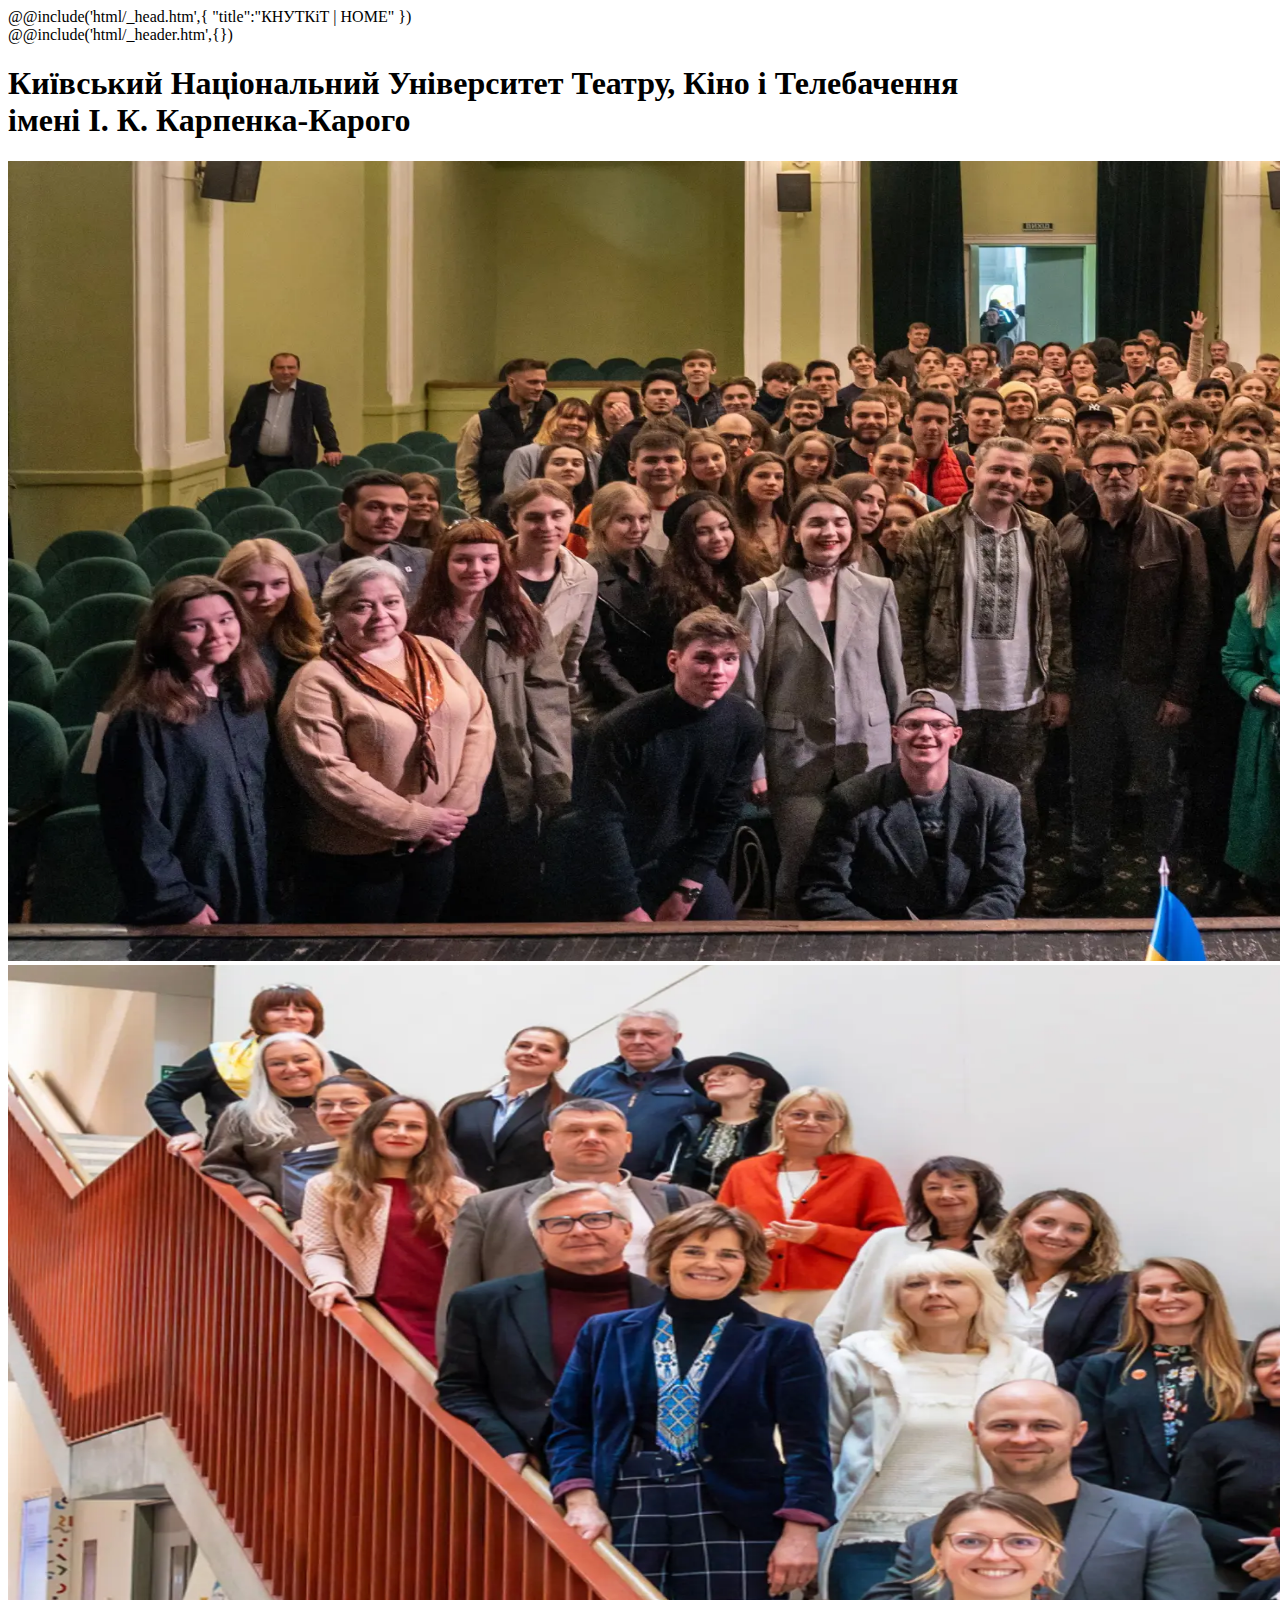
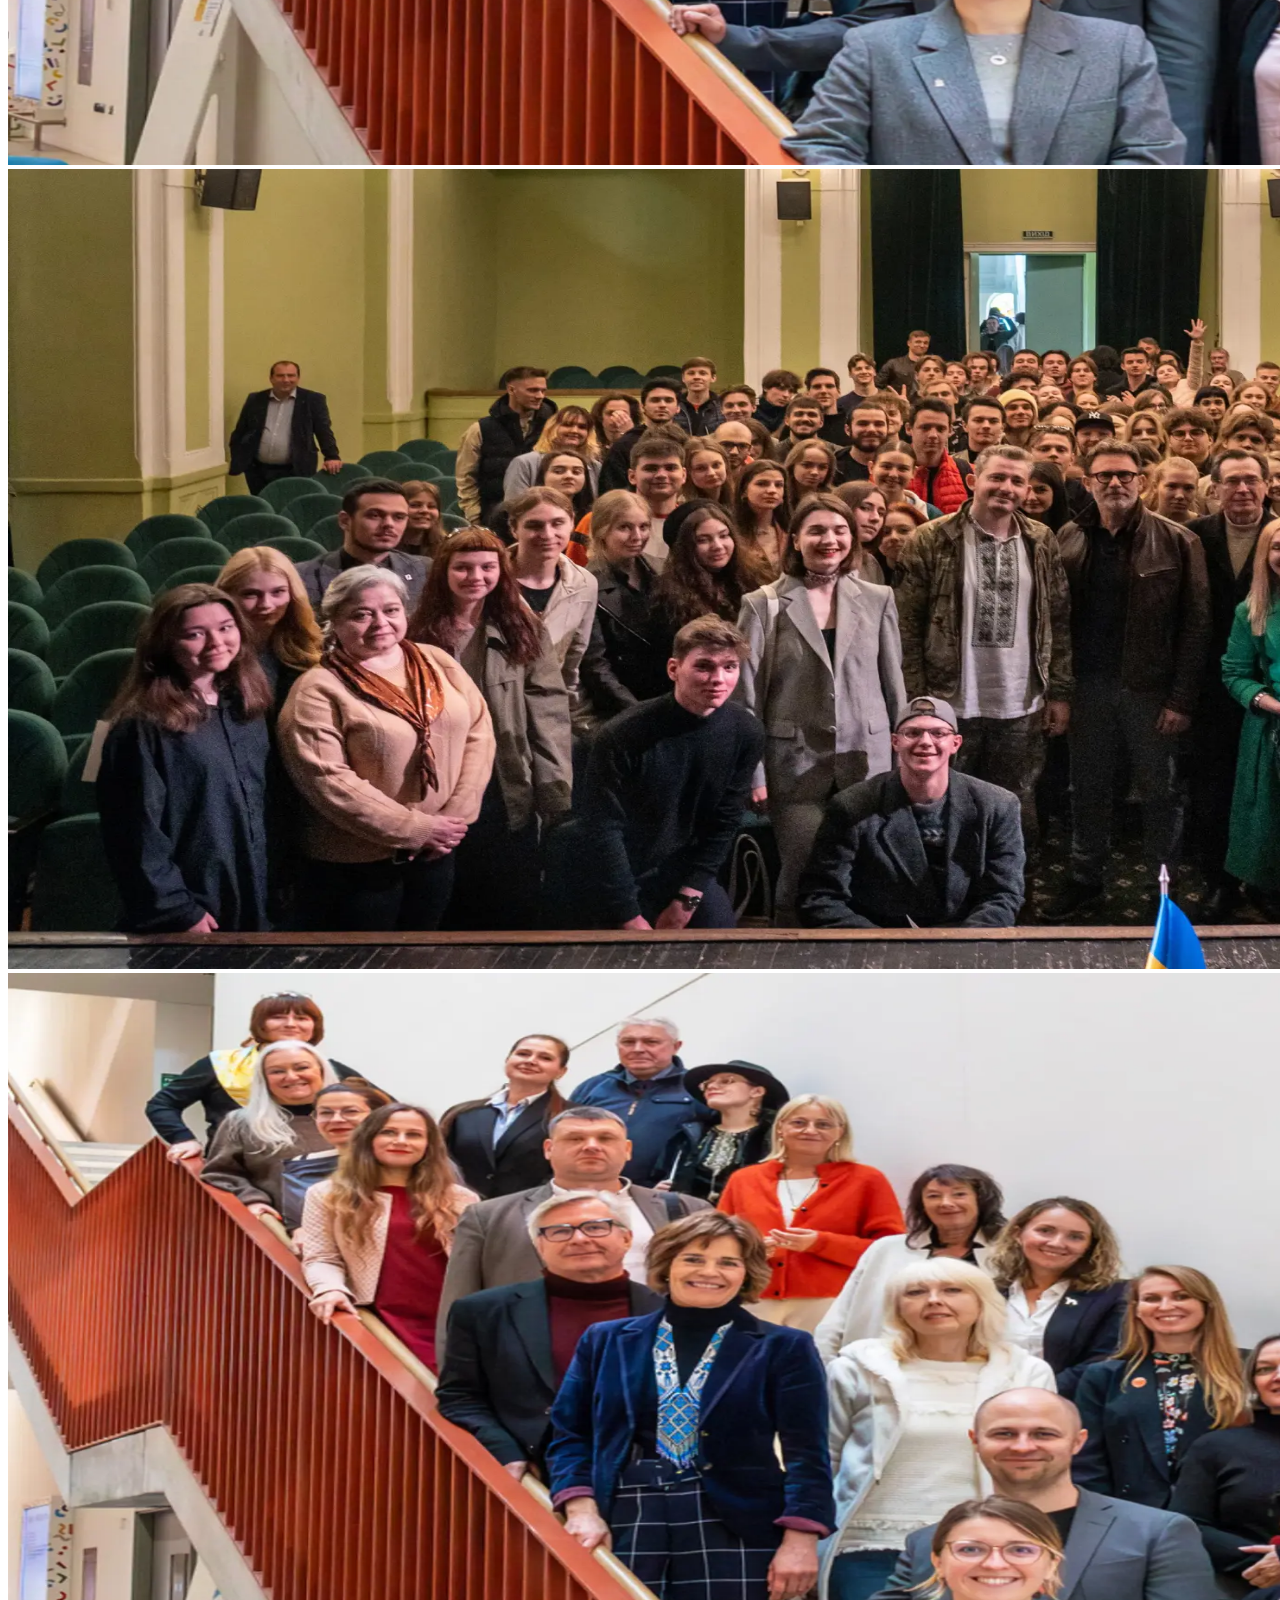
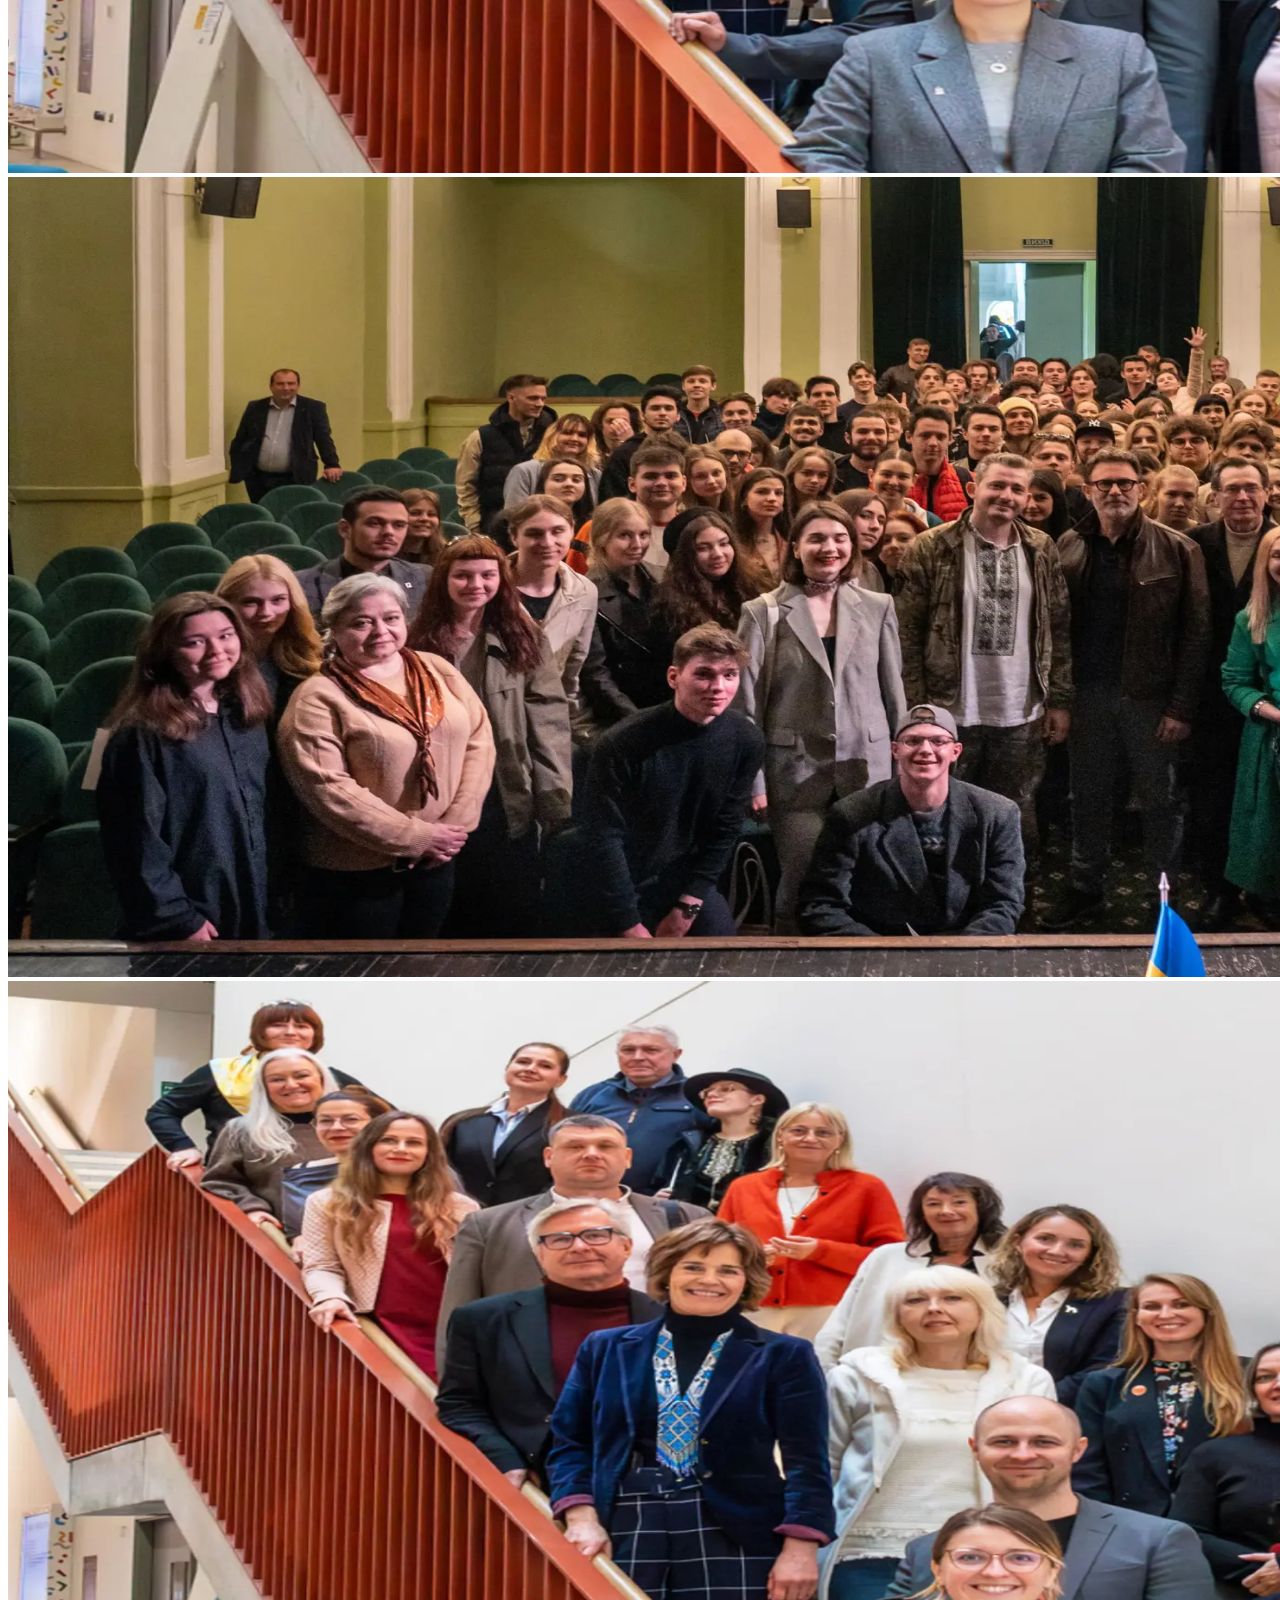
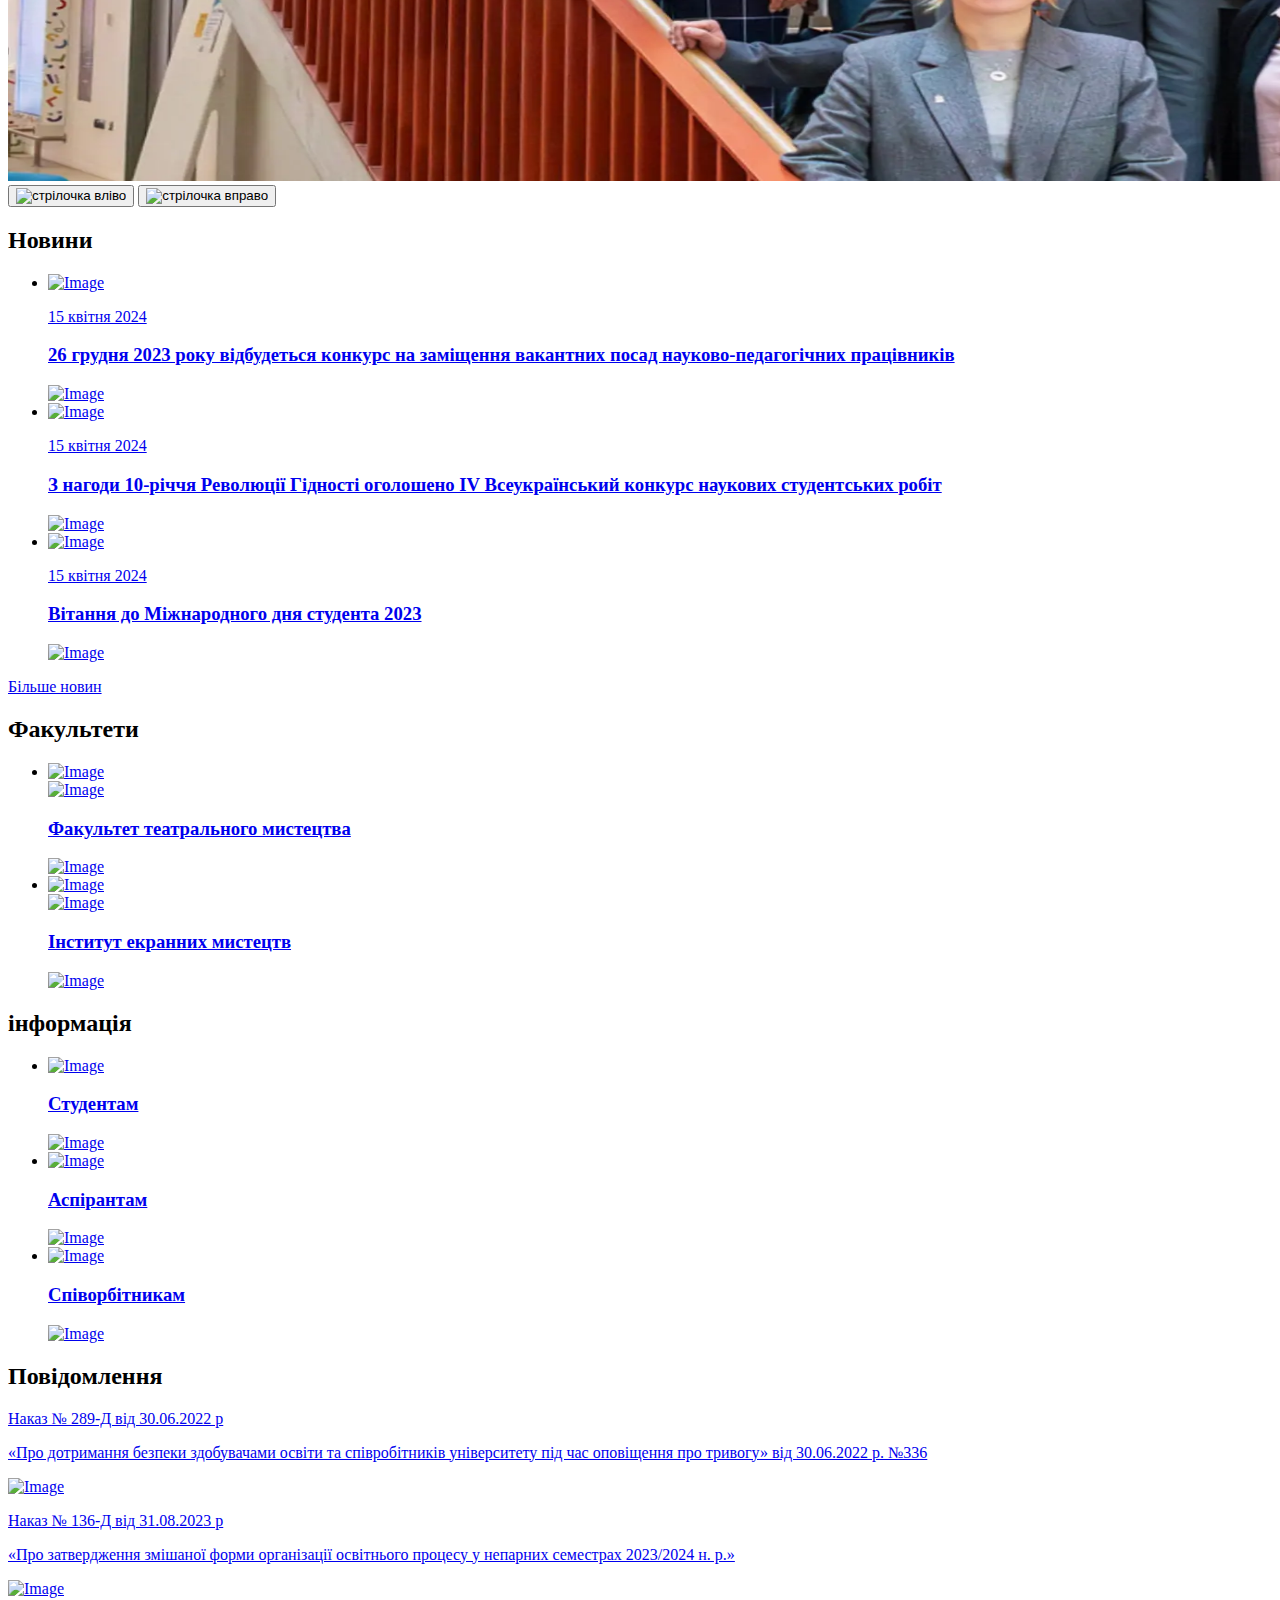
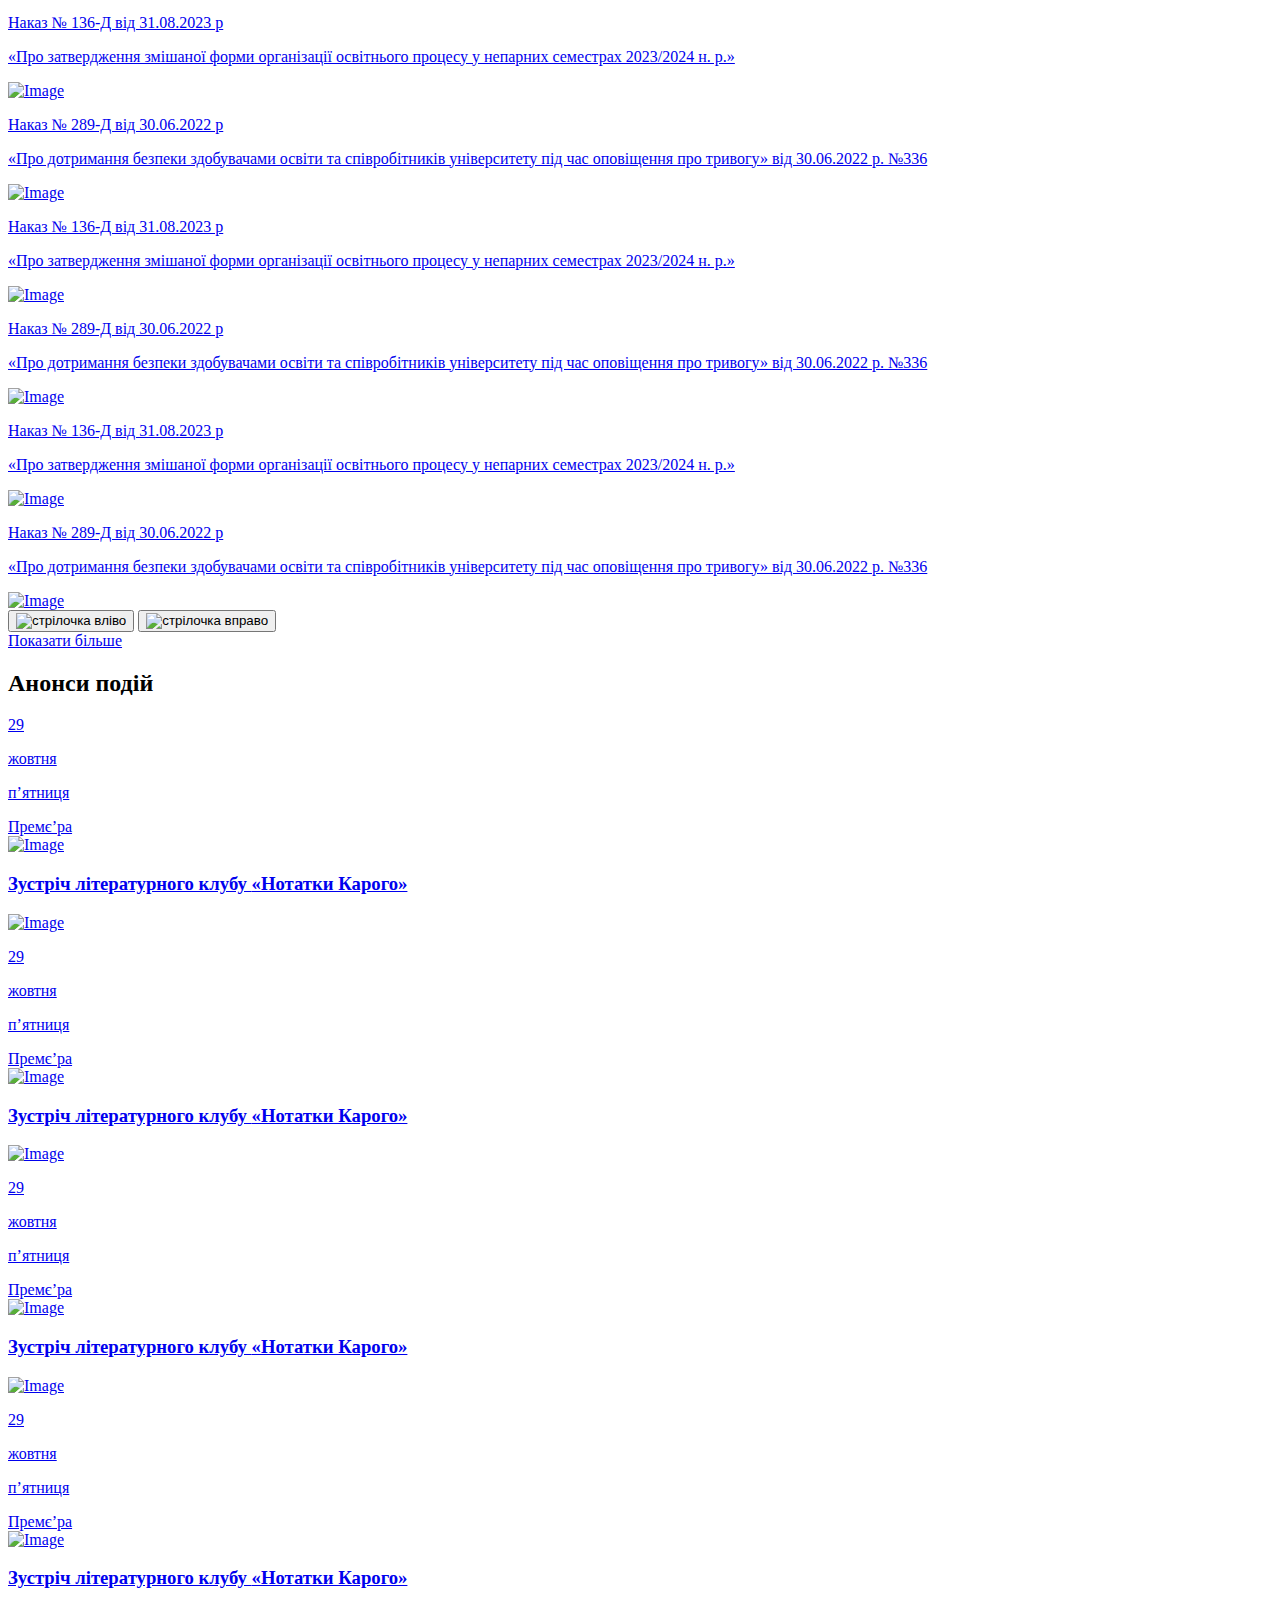
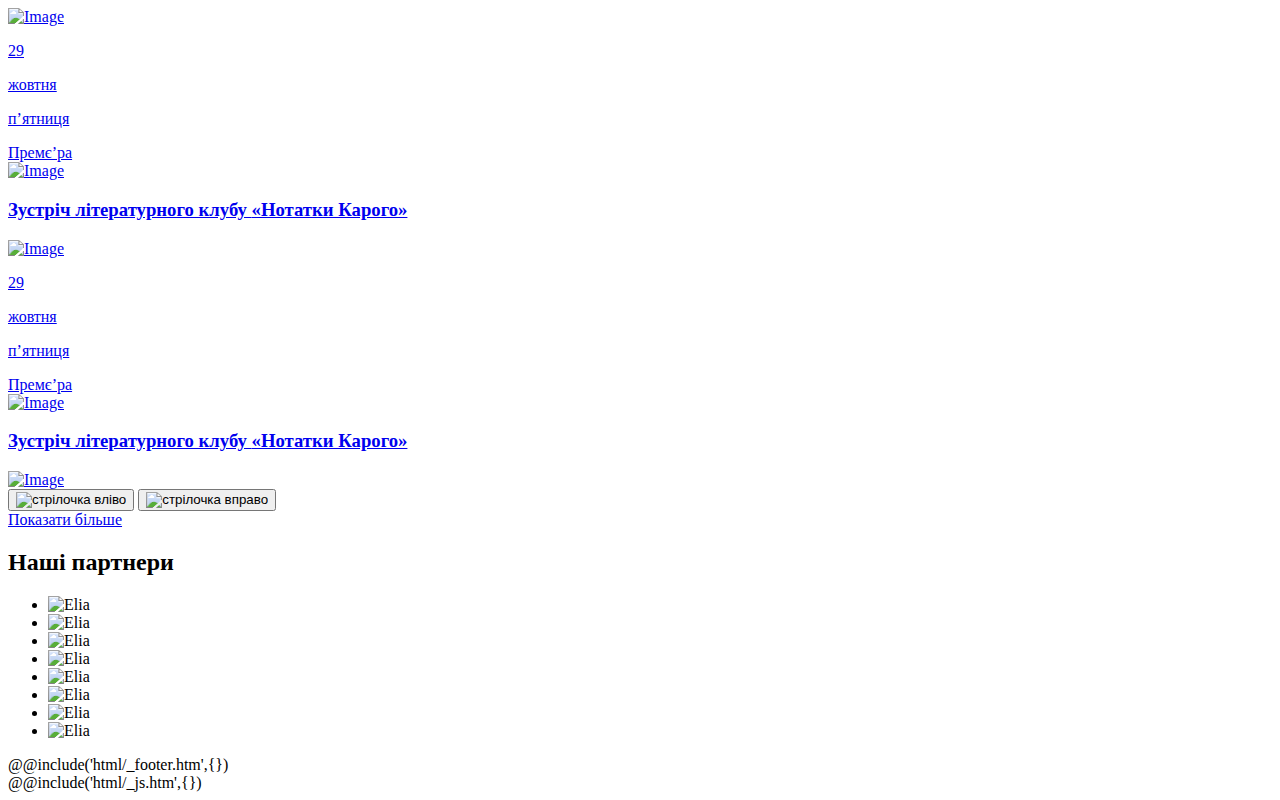
==== commit 34863cd8: "up" ====
--- a/src/index.html
+++ b/src/index.html
@@ -540,6 +540,39 @@
 						</div>
 					</div>
 				</section>
+				<section class="home-partners">
+					<div class="home-partners__container">
+						<h2 class="home-partners__main-title main-title">
+							Наші партнери
+						</h2>	
+						<ul class="home-partners__list">
+							<li class="home-partners__item">
+								<img class="ibg ibg--contain" src="@img/home/partners/01.svg" width="161" height="73" alt="Elia">
+							</li>
+							<li class="home-partners__item">
+								<img class="ibg ibg--contain" src="@img/home/partners/02.svg" width="254" height="57" alt="Elia">
+							</li>
+							<li class="home-partners__item">
+								<img class="ibg ibg--contain" src="@img/home/partners/03.svg" width="200" height="64" alt="Elia">
+							</li>
+							<li class="home-partners__item">
+								<img class="ibg ibg--contain" src="@img/home/partners/04.png" width="133" height="68" alt="Elia">
+							</li>
+							<li class="home-partners__item">
+								<img class="ibg ibg--contain" src="@img/home/partners/05.png" width="103" height="66" alt="Elia">
+							</li>
+							<li class="home-partners__item">
+								<img class="ibg ibg--contain" src="@img/home/partners/06.png" width="217" height="65" alt="Elia">
+							</li>
+							<li class="home-partners__item">
+								<img class="ibg ibg--contain" src="@img/home/partners/07.png" width="173" height="65" alt="Elia">
+							</li>
+							<li class="home-partners__item">
+								<img class="ibg ibg--contain" src="@img/home/partners/08.png" width="189" height="65" alt="Elia">
+							</li>
+						</ul>
+					</div>
+				</section>
 			</main>
 			@@include('html/_footer.htm',{})
 		</div>
